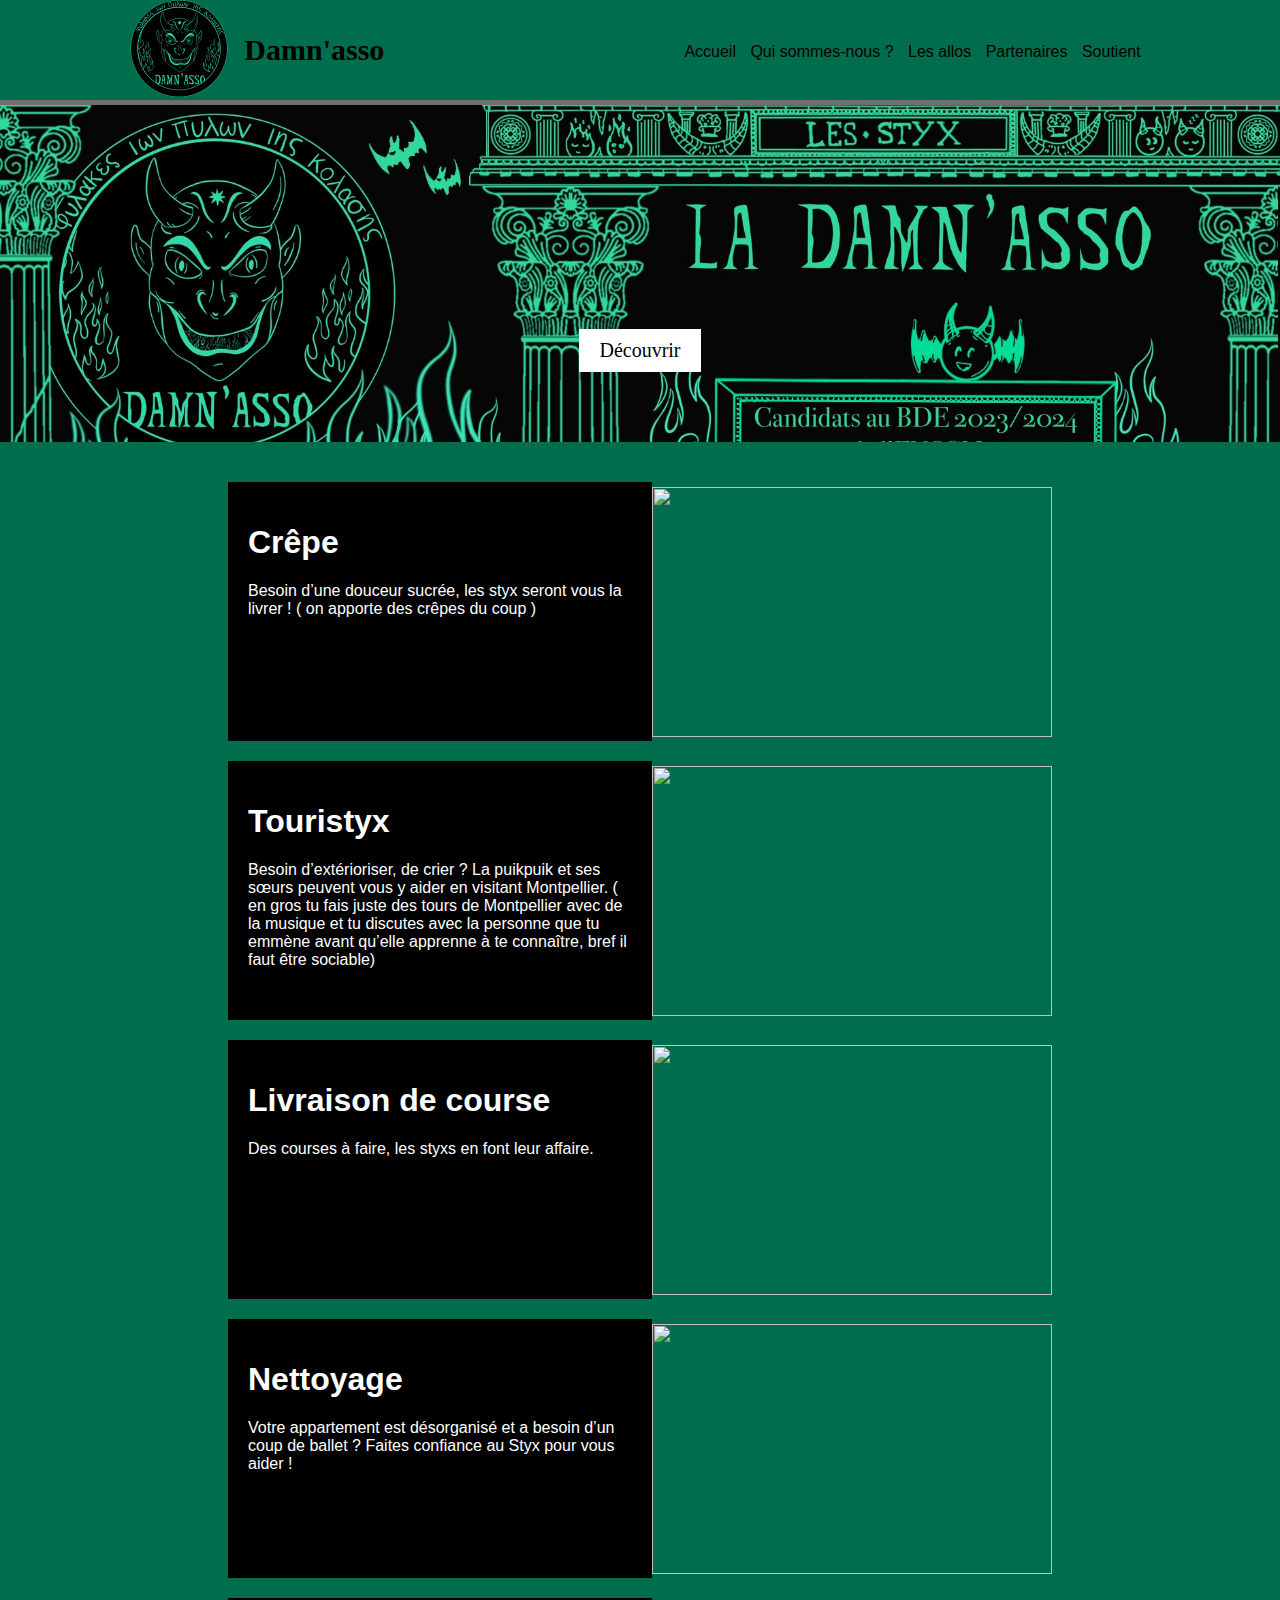
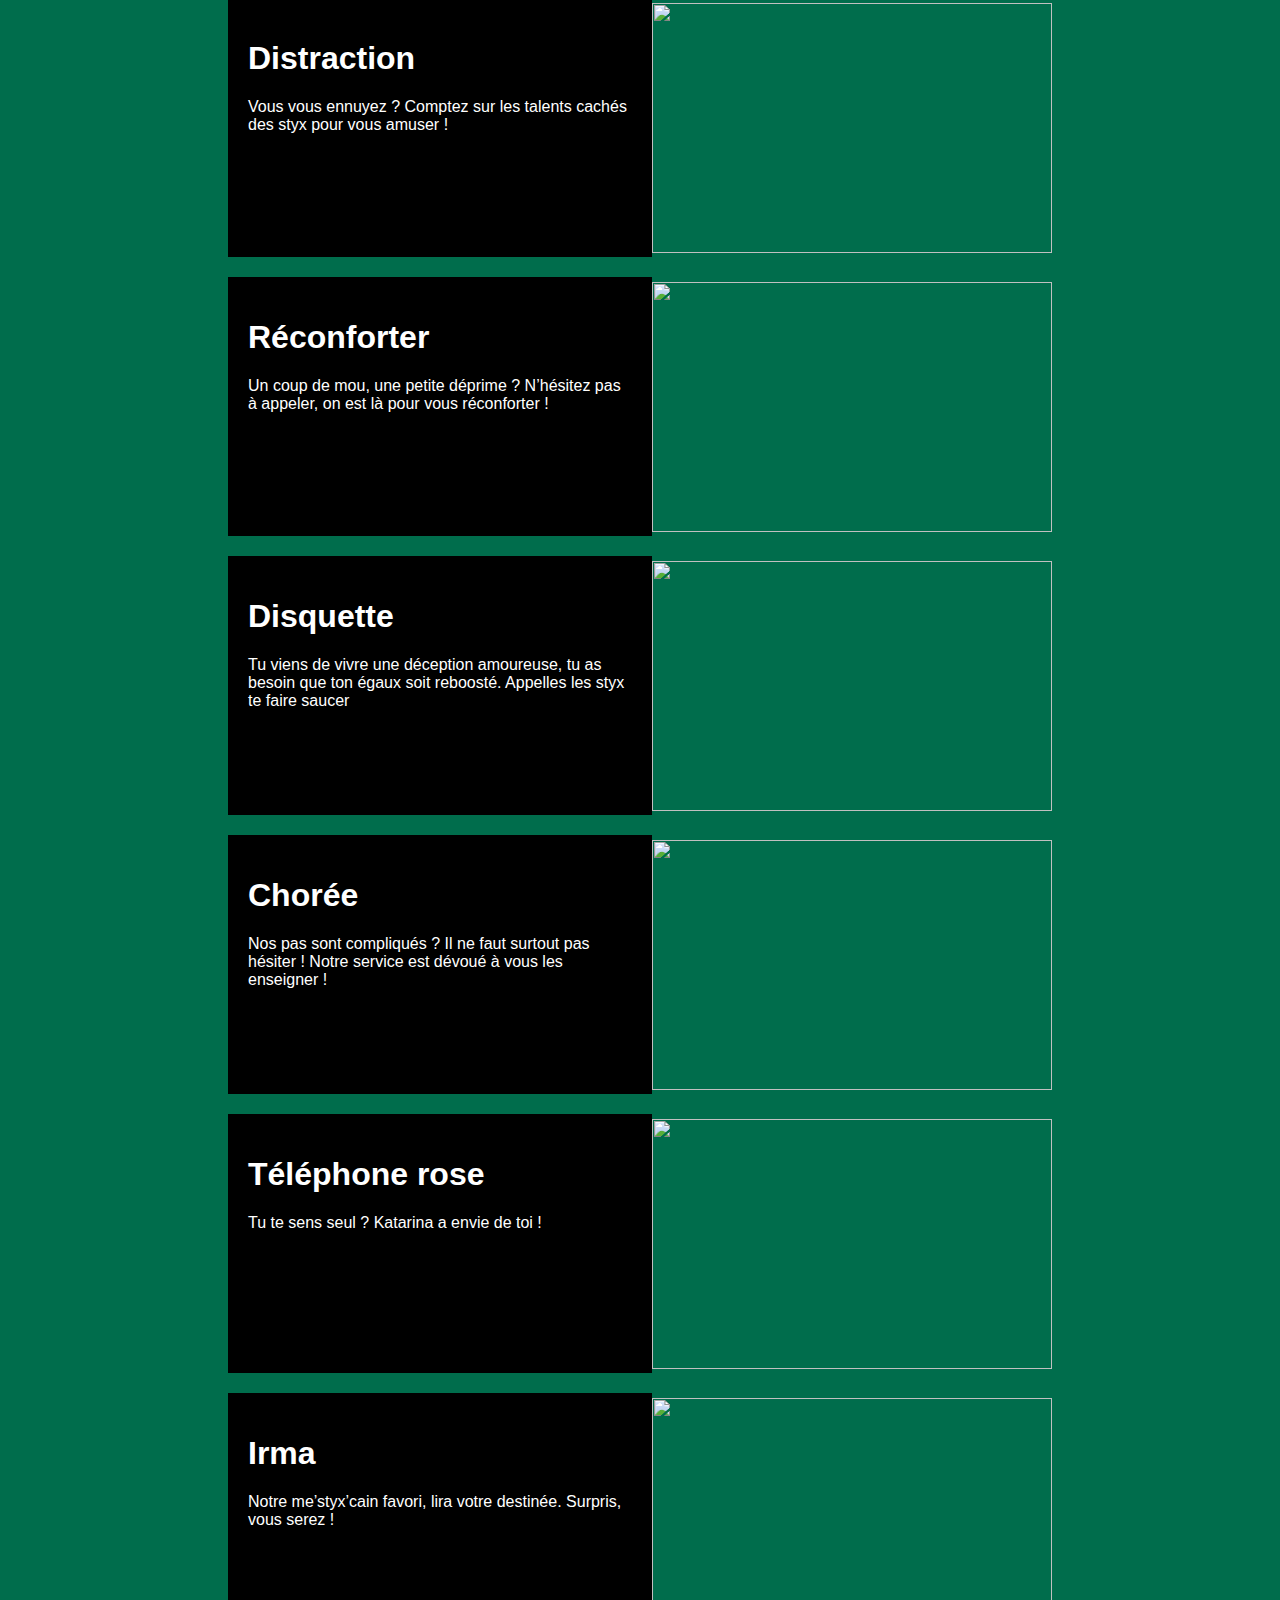
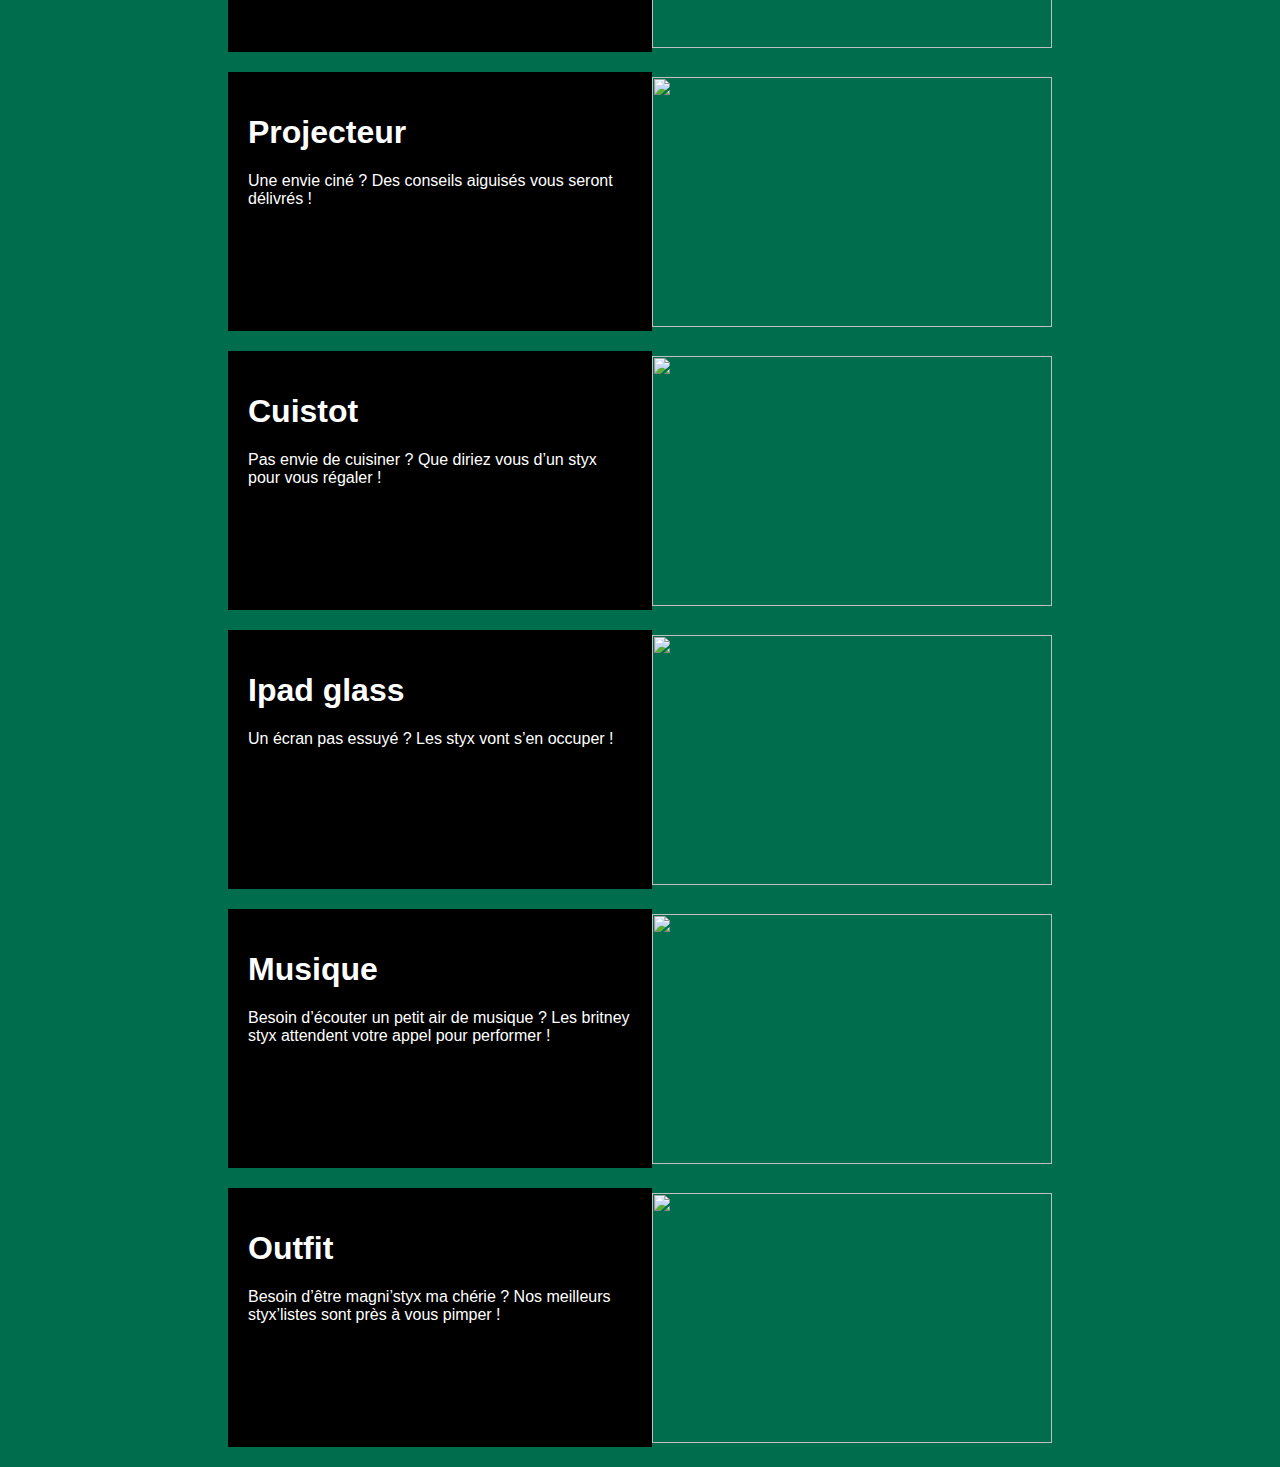
==== allos.html @ f622447a "82" ====
<!DOCTYPE html>
<html lang="en">
<head>
	<link rel="icon" href="https://img.icons8.com/color/344/periodic-table-of-elements.png">
	
	<meta charset =UTF-8>
	<meta name="viewport" content="width=device-width, initial-scale=1.0">
	<title> La Damn'asso </title>
	<link rel="stylesheet" href="style.css">
</head>
<body>
	<nav>
		<img src='images/image0.png'>
		<h1>&nbsp&nbspDamn'asso</h1>
		<div class="onglets">
			<a href="/damnasso-campagne-styx/index.html">Accueil</a>
			<a href="/damnasso-campagne-styx/quisommesnous.html">Qui sommes-nous ?</a>
			<a href="/damnasso-campagne-styx/allos.html">Les allos</a>
			<a href="/damnasso-campagne-styx/partenaires.html">Partenaires</a>
			<a href="/damnasso-campagne-styx/soutient.html">Soutient</a>
			
		</div>
	</nav>
	<header>
		<h1 >Voici les Allos que l'on propose !</h1>
		<h3>Tu as déjà choisi ?</h3>
		<button onclick="window.location.href='#p';">Découvrir</button>
	</header>
	<section>
	
		
		
	</section>
	
	<section class="main" id="products">
	
		<div class='content'>

			
				
			
			<div class='card'>
			

				<div class="left" id='p'>
					<h1>Crêpe</h1>
					<p> Besoin d’une douceur sucrée, les styx seront vous la livrer ! 
( on apporte des crêpes du coup )
</p>
				</div>
				
				<div class="right3">
					<img src='images/goolfy.jpg'>
				</div>
				
			</div>
			
			<div>
			
						<div class='card'>
			
				<div class="left" id='vp'>
					<h1>Touristyx</h1>
					<p>Besoin d’extérioriser, de crier ? La puikpuik et ses sœurs peuvent vous y aider en visitant Montpellier. ( en gros tu fais juste des tours de Montpellier avec de la musique et tu discutes avec la personne que tu emmène avant qu’elle apprenne à te connaître, bref il faut être sociable)<p/> 
				</div>
				
				<div class="right3">
					<img src='images/goolfy.jpg'>
				</div>
				
			</div>
			
			<div>
			
						<div class='card'>
			
				<div class="left" id='t'>
					<h1>Livraison de course </h1>
					<p>Des courses à faire, les styxs en font leur affaire.  
 
</p>
				</div>
				
				<div class="right3">
					<img src='images/goolfy.jpg'>
				</div>
				
			</div>
			
			<div>
			
						<div class='card'>
			
				<div class="left" id='s'>
					<h1>Nettoyage</h1>
					<p> Votre appartement est désorganisé et a besoin d’un coup de ballet ? Faites confiance au Styx pour vous aider ! 
</p>
				</div>
				
				<div class="right3">
					<img src='images/goolfy.jpg'>
				</div>
				
			</div>
			
			<div>
			
						<div class='card'>
			
				<div class="left" id='pk'>
					<h1>Distraction</h1>
					<p> Vous vous ennuyez ? Comptez sur les talents cachés des styx pour vous amuser ! 
</p>
				</div>
				
				<div class="right3">
					<img src='images/goolfy.jpg'>
				</div>
				
			</div>
			
			<div>
			
						<div class='card'>
			
				<div class="left"id='vpk'>
					<h1>Réconforter</h1>
					<p>Un coup de mou, une petite déprime ? N’hésitez pas à appeler, on est là pour vous réconforter !

</p>
				</div>
				
				<div class="right3">
					<img src='images/goolfy.jpg'>
				</div>
				
			</div>
			

			
						<div class='card'>
			
				<div class="left" id='tk2'>
					<h1>Disquette</h1>
					<p> Tu viens de vivre une déception amoureuse, tu as besoin que ton égaux soit reboosté. Appelles les styx te faire saucer
</p>
				</div>
				
				<div class="right3">
					<img src='images/goolfy.jpg'>
				</div>
				
			</div>
			
			<div>
			
						<div class='card'>
			
				<div class="left" id='kb'>
					<h1>Chorée </h1>
					<p>Nos pas sont compliqués ? Il ne faut surtout pas hésiter ! Notre service est dévoué à vous les enseigner ! 

 
</p>
				</div>
				
				<div class="right3">
					<img src='images/goolfy.jpg'>
				</div>
				
			</div>
			
									<div class='card'>
			
				<div class="left" id='kb'>
					<h1>Téléphone rose </h1>
					<p>Tu te sens seul ? Katarina a envie de toi !

 
</p>
				</div>
				
				<div class="right3">
					<img src='images/goolfy.jpg'>
				</div>
				
			</div>
			
									<div class='card'>
			
				<div class="left" id='kb'>
					<h1>Irma </h1>
					<p> Notre me’styx’cain favori, lira votre destinée. Surpris, vous serez ! 

 
</p>
				</div>
				
				<div class="right3">
					<img src='images/goolfy.jpg'>
				</div>
				
			</div>
			
												<div class='card'>
			
				<div class="left" id='kb'>
					<h1>Projecteur </h1>
					<p> Une envie ciné ? Des conseils aiguisés vous seront délivrés !  

 
</p>
				</div>
				
				<div class="right3">
					<img src='images/goolfy.jpg'>
				</div>
				
			</div>
			
															<div class='card'>
			
				<div class="left" id='kb'>
					<h1>Cuistot </h1>
					<p> Pas envie de cuisiner ? Que diriez vous d’un styx pour vous régaler !  

 
</p>
				</div>
				
				<div class="right3">
					<img src='images/goolfy.jpg'>
				</div>
				
			</div>
			
																		<div class='card'>
			
				<div class="left" id='kb'>
					<h1>Ipad glass </h1>
					<p>  Un écran pas essuyé ? Les styx vont s’en occuper !  

 
</p>
				</div>
				
				<div class="right3">
					<img src='images/goolfy.jpg'>
				</div>
				
			</div>
			
																					<div class='card'>
			
				<div class="left" id='kb'>
					<h1>Musique</h1>
					<p>  Besoin d’écouter un petit air de musique ? Les britney styx attendent votre appel pour performer !   

 
</p>
				</div>
				
				<div class="right3">
					<img src='images/goolfy.jpg'>
				</div>
				
			</div>
			
						<div class='card'>
			
				<div class="left" id='kb'>
					<h1>Outfit </h1>
					<p>   Besoin d’être magni’styx ma chérie ? Nos meilleurs styx’listes sont près à vous pimper ! 

 
</p>
				</div>
				
				<div class="right3">
					<img src='images/goolfy.jpg'>
				</div>
				
			</div>
			
					
			
			
		</div>
		</div>
	
	</section>
</body>
</html>
---- style.css ----
html{
    scroll-behavior: smooth;
}

<style>
@import url('https://fonts.googleapis.com/css2?family=Montserrat&display=swap');
@import url('https://fonts.googleapis.com/css2?family=Playfair+Display:wght@600&display=swap');
@import url('https://fonts.googleapis.com/css2?family=Nosifer&display=swap');
</style>

html{
    scroll-behavior: smooth;
}

body{
    margin: 0px;
    padding: 0px;
    font-family: 'Montserrat', sans-serif;
	background-color: #006d4c;
}
nav{
    display:flex;
    flex-wrap:wrap;
    justify-content: center;
    align-items: center;
    border-bottom: 5px solid #6f6f6f;
}
nav h1{
    color: #000000;
	font-family: 'Nosifer';
    font-size: 30px;
	
}
nav .onglets{
    margin-top: 3px;
    margin-left: 300px;
}
nav .onglets a{
    text-decoration: none;
    color: #000;
    margin-right: 10px;
    padding-bottom: 5px;
}

nav .onglets a:hover{
		background-color: #00dc95
}


header{
    display: flex;
    flex-direction: column;
    align-items: center;
    background: url('	https://anto666999.github.io/damnasso-campagne-styx/images/background1.JPG');
    background-size: cover;

    color: #000000;
    padding: 40px;
}
header h1{
	color: #FFF;
    font-family: 'Playfair Display', serif;
    font-size: 50px;
	font-family: 'Nosifer', cursive;
	visibility:hidden;
	
}

header h3{
	color: #bcbcbe;
	font-family: 'Nosifer', cursive;
	visibility:hidden;
}
header h4{
    margin-top: -20px;
    font-size: 20px;
    text-align: center;
    border-bottom: 1px solid #fff;
}
header button{
    padding: 10px 20px;
    background-color: #fff;
    color:#000;
    border:none;
    margin-bottom: 30px;
    outline:none;
    font-size: 20px;
    font-family: 'Playfair Display', serif;
    cursor: pointer;
	
}

header button:hover{
	background-color: #bcbcbe;
	transform :scale(1.05);
}

 .menu{
    justify-content: left;
	color: white;
	width: 200px;
	list-style-type: none;
	
 }
.menu a{
	text-decoration: none;
    color: #000;
	margin-top:20px;
	padding:1px;

}
.menu a:hover{
		background-color: #01974f
}
.main{
    margin-top: 40px;
    display: flex;
    flex-direction: column;
    align-items: center;

}
.main .content .card{
    display: flex;
    flex-wrap: wrap;
    justify-content: center;
    margin-bottom:20px;

}

.main .content .card .left{
   flex: 0 0 30%;
   padding: 20px;
   background-color:black;
   color:#fff;
}

.main .content .card .left2{
   flex: 0 0 30%;
   padding: 50px;
   font-size:20px;
   background-color:black;
   color:#fff;
}


.main .content .card .right img{
    height:300px;
    width: 300px;
    margin-top: 5px;
	display: flex;
	flex-wrap: wrap;
}

.main .content .card .right2 img{
    height:627px;
    width: 1041px;
    margin-top: 5px;
	flex-direction: column;
	flex-wrap: wrap;
	
}


.main .content .card .right3 img{
    height:250px;
    width: 400px;
    margin-top: 5px;
	flex-direction: column;
	flex-wrap: wrap;
	
}

footer{
    margin-top: 40px;
    border-top: 5px solid #000000;
    background-color: rgb(0, 0, 0);
    color: #fff;
    padding: 30px 100px;;
}
footer h1{
    font-family: 'Playfair Display', serif;
    border-bottom: 1px solid white;
    width: 20%;
    padding-bottom: 5px;
}
footer .services{
    margin-top: -10px;
    display:flex;
    flex-wrap:wrap;
}
footer .services .service{
    margin-right: 30px;
}
footer .services .service p{
    max-width: 300px;
}
footer #contact{
    color: rgb(181, 181, 181);
}

@media screen and (max-width:680px){
    nav .onglets {
        margin-left: 0px;
        margin-bottom: 20px;
    }
    .main .card {
        margin: 10px;
    }
    .main .content .card .right img{
        height:225px;
        width: 225px;
        margin-top: -0px;
		justify-content: center;
		align-items: center;
    }
	    .main .content .card .right2 img{
        height:209px;
        width: 349px;
        margin-top: -0px;
		justify-content: center;
		align-items: center;
    }
    .main .content .card{
        display: block;
    }
    footer{
        padding: 30px;
    }
}

#button {
/* Box in the button */
display: block;
width: 250px;
    border:none;
    margin-bottom: 30px;
    outline:none;
    font-size: 20px;

align-items : right;
}


#button a {
text-decoration: none;
/* Remove the underline from the links. */
}

#button ul {
list-style-type: none;
	display:inline;
 /*bullets from the list */
}

#button li .top{
list-style-type: none;
	display:inline;
 /*bullets from the list */
}

#button .top {
background-color: #000000;
text-align:center;
size: 30px;
height : 20px;
align-items : right;
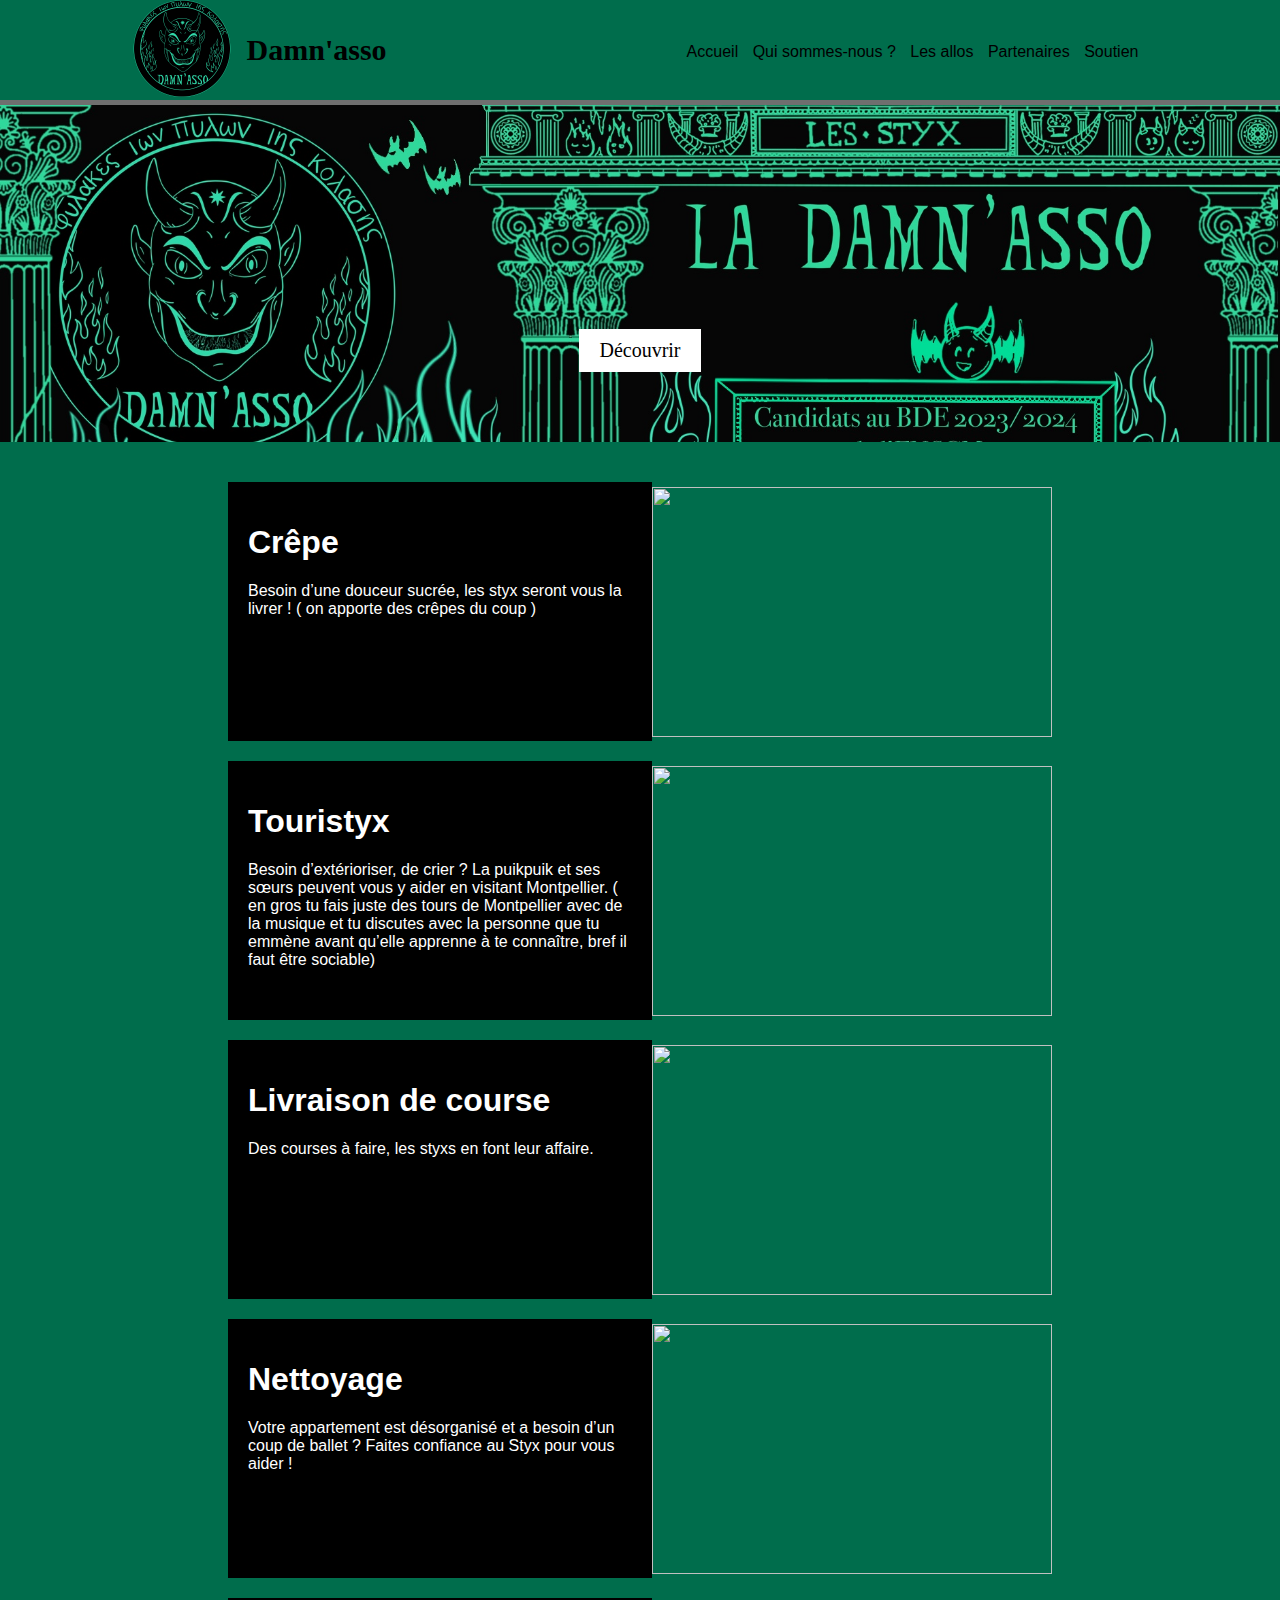
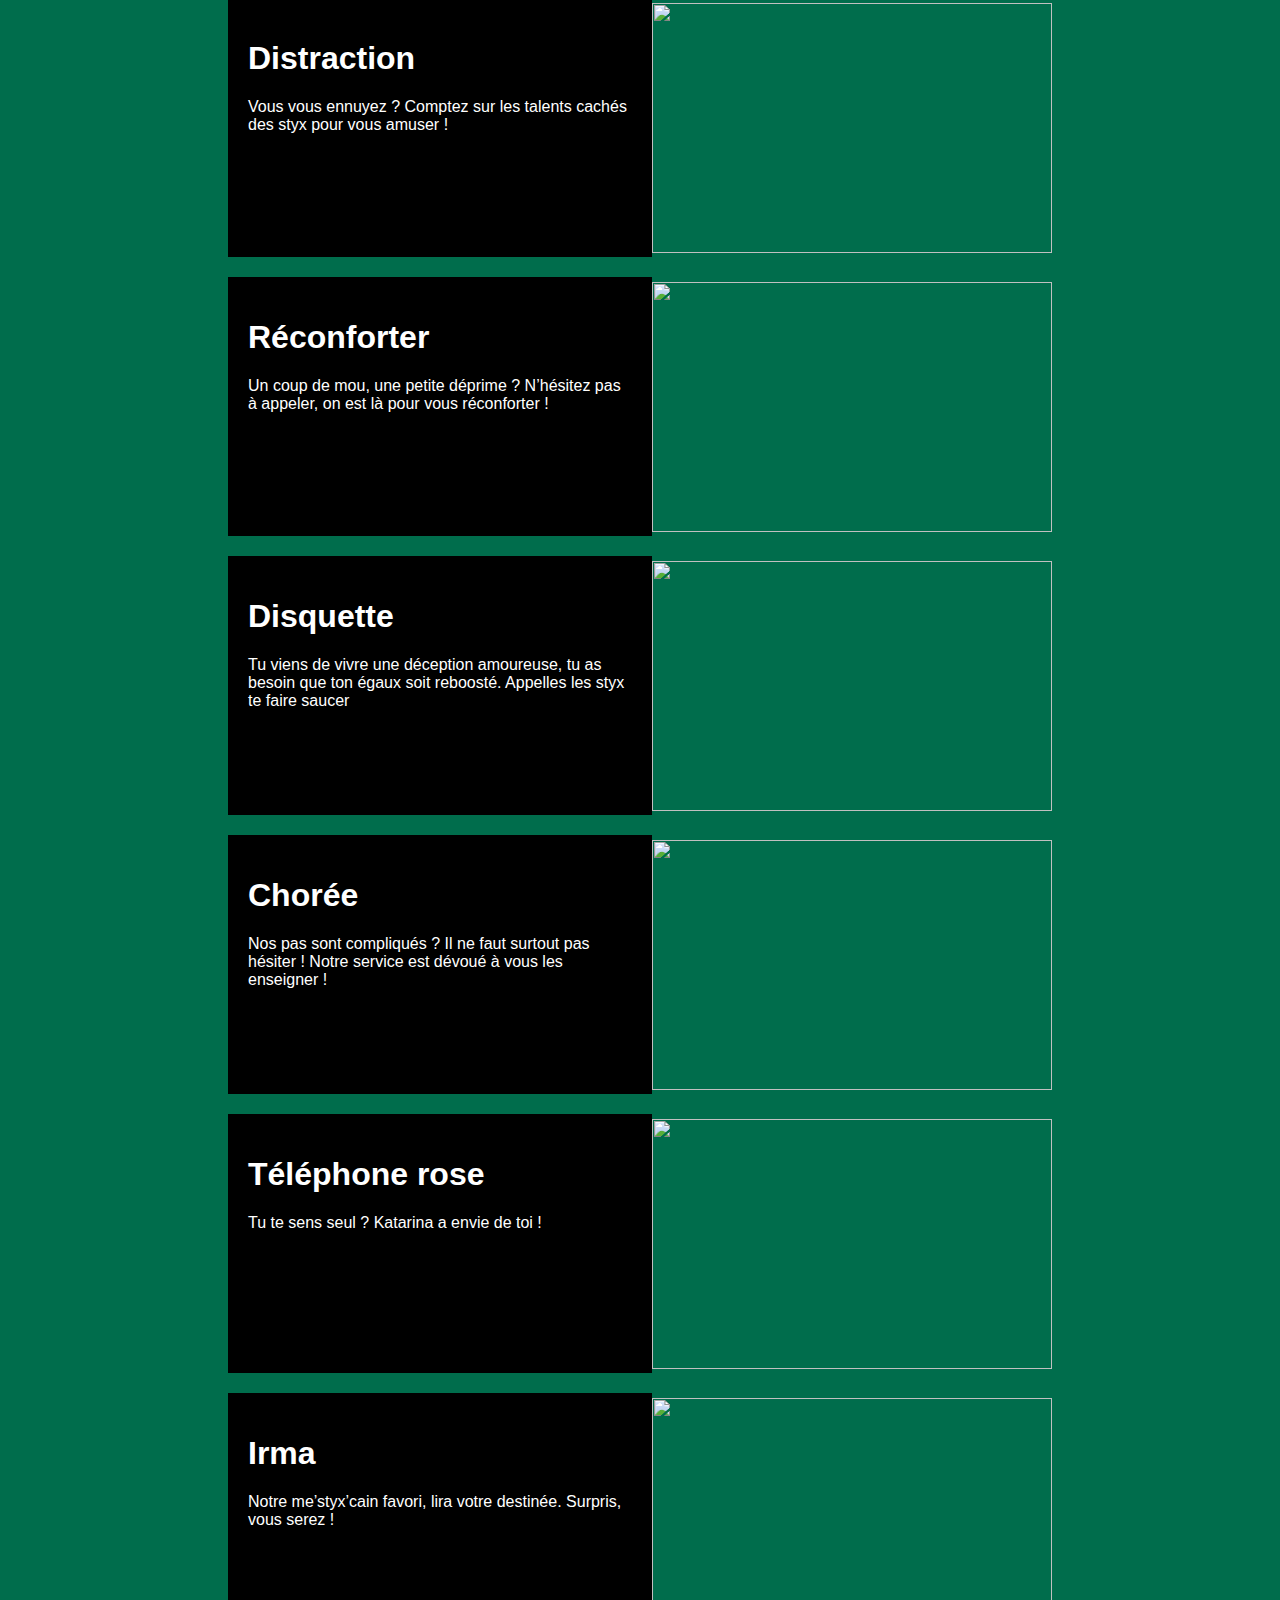
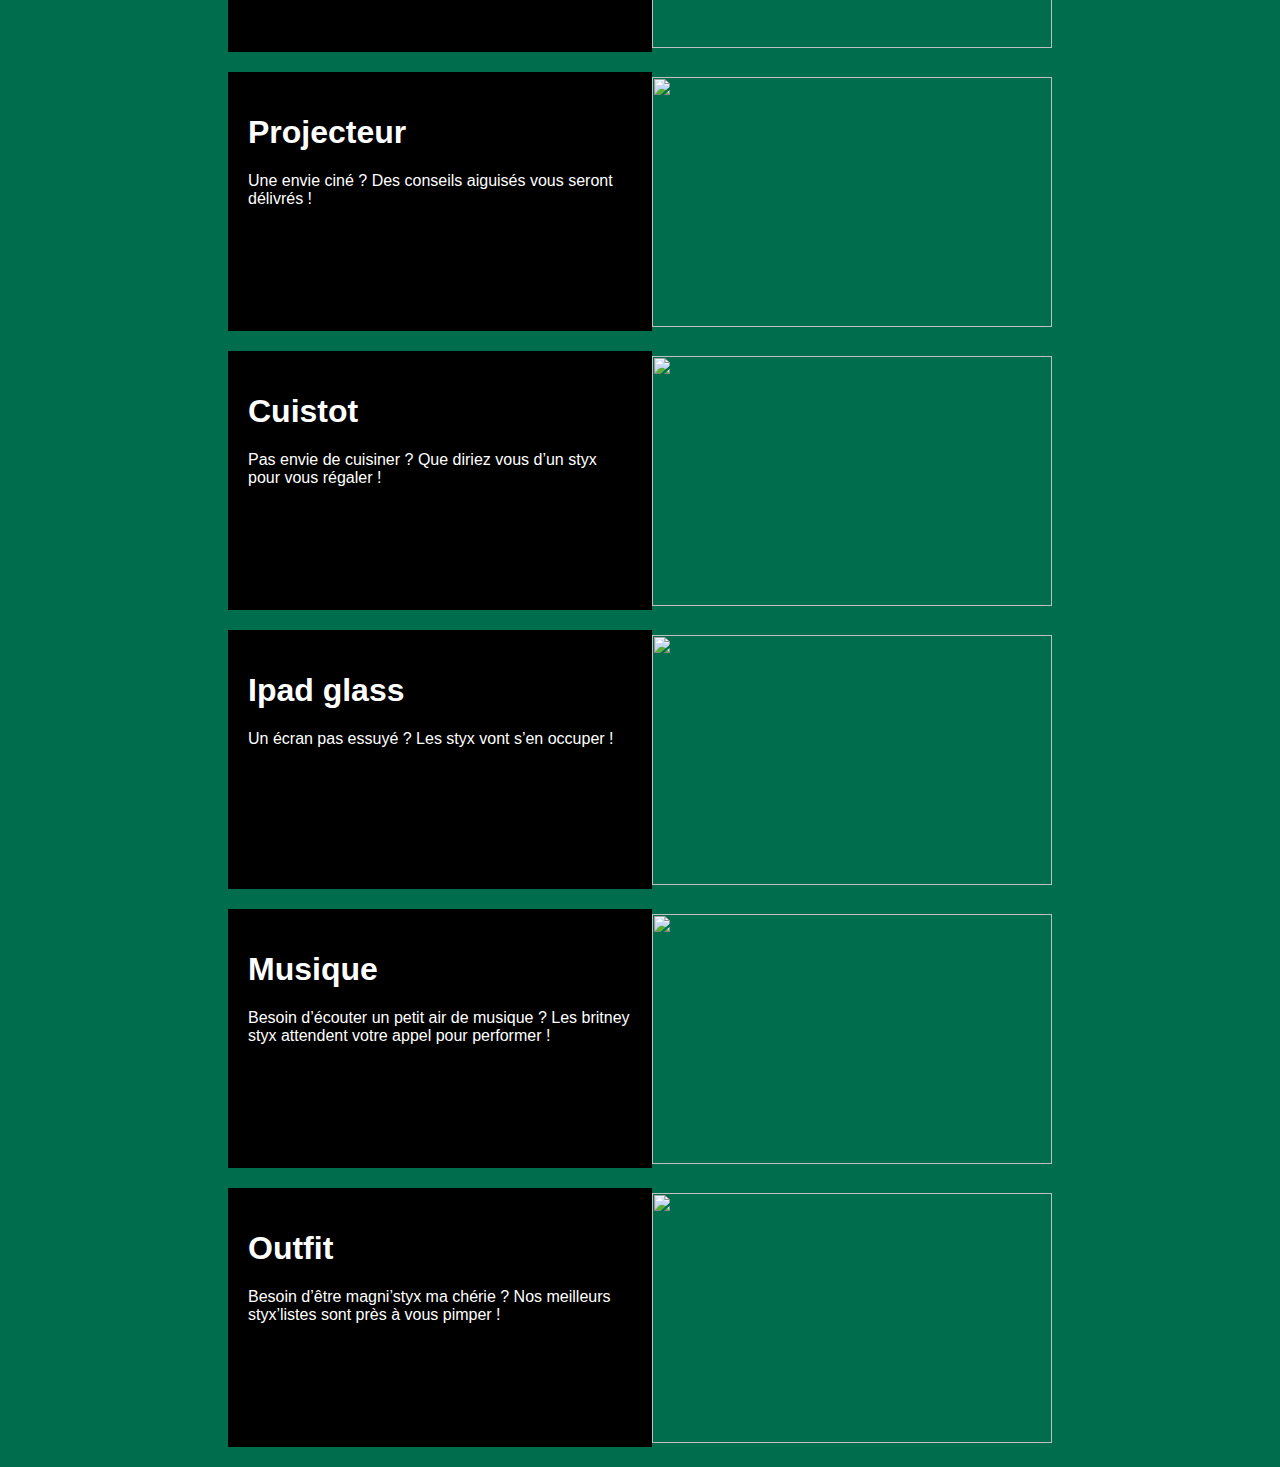
==== commit cbdf45c6: "102" ====
--- a/allos.html
+++ b/allos.html
@@ -17,7 +17,7 @@
 			<a href="/damnasso-campagne-styx/quisommesnous.html">Qui sommes-nous ?</a>
 			<a href="/damnasso-campagne-styx/allos.html">Les allos</a>
 			<a href="/damnasso-campagne-styx/partenaires.html">Partenaires</a>
-			<a href="/damnasso-campagne-styx/soutient.html">Soutient</a>
+			<a href="/damnasso-campagne-styx/soutient.html">Soutien</a>
 			
 		</div>
 	</nav>
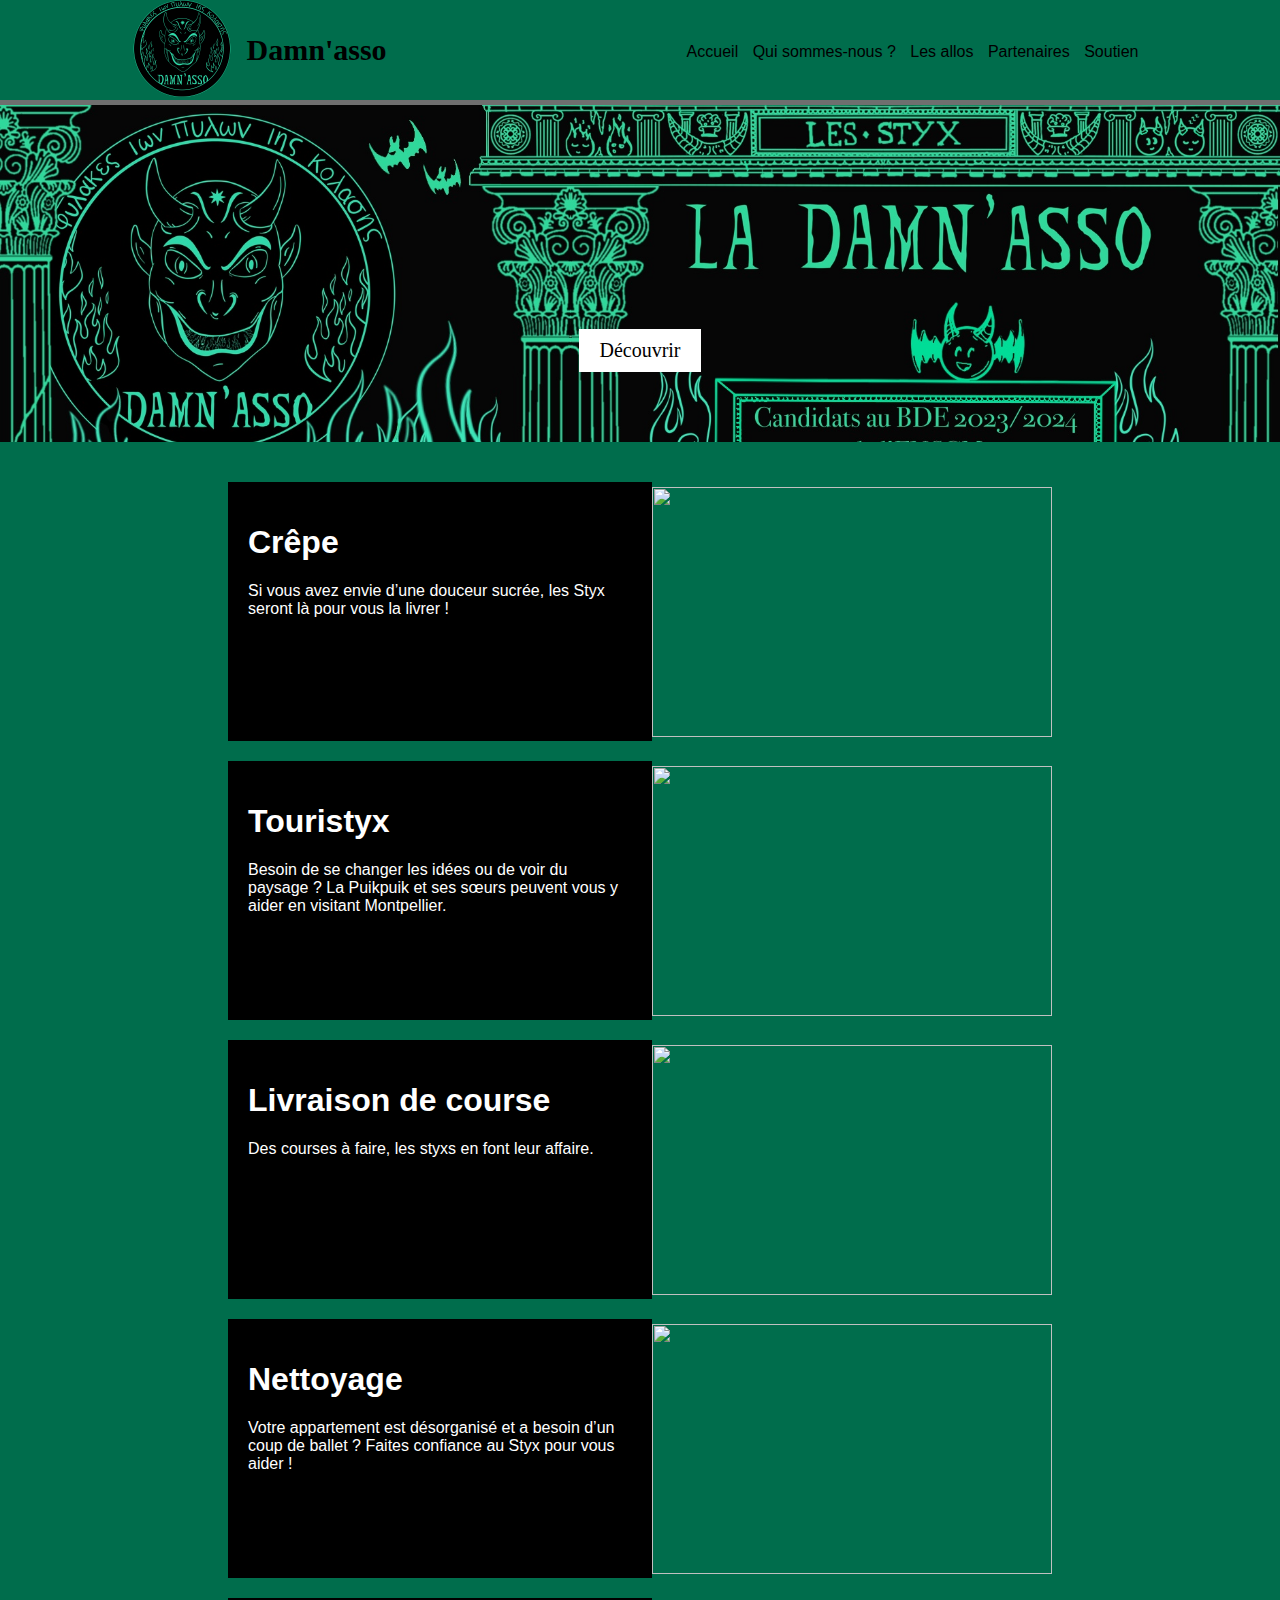
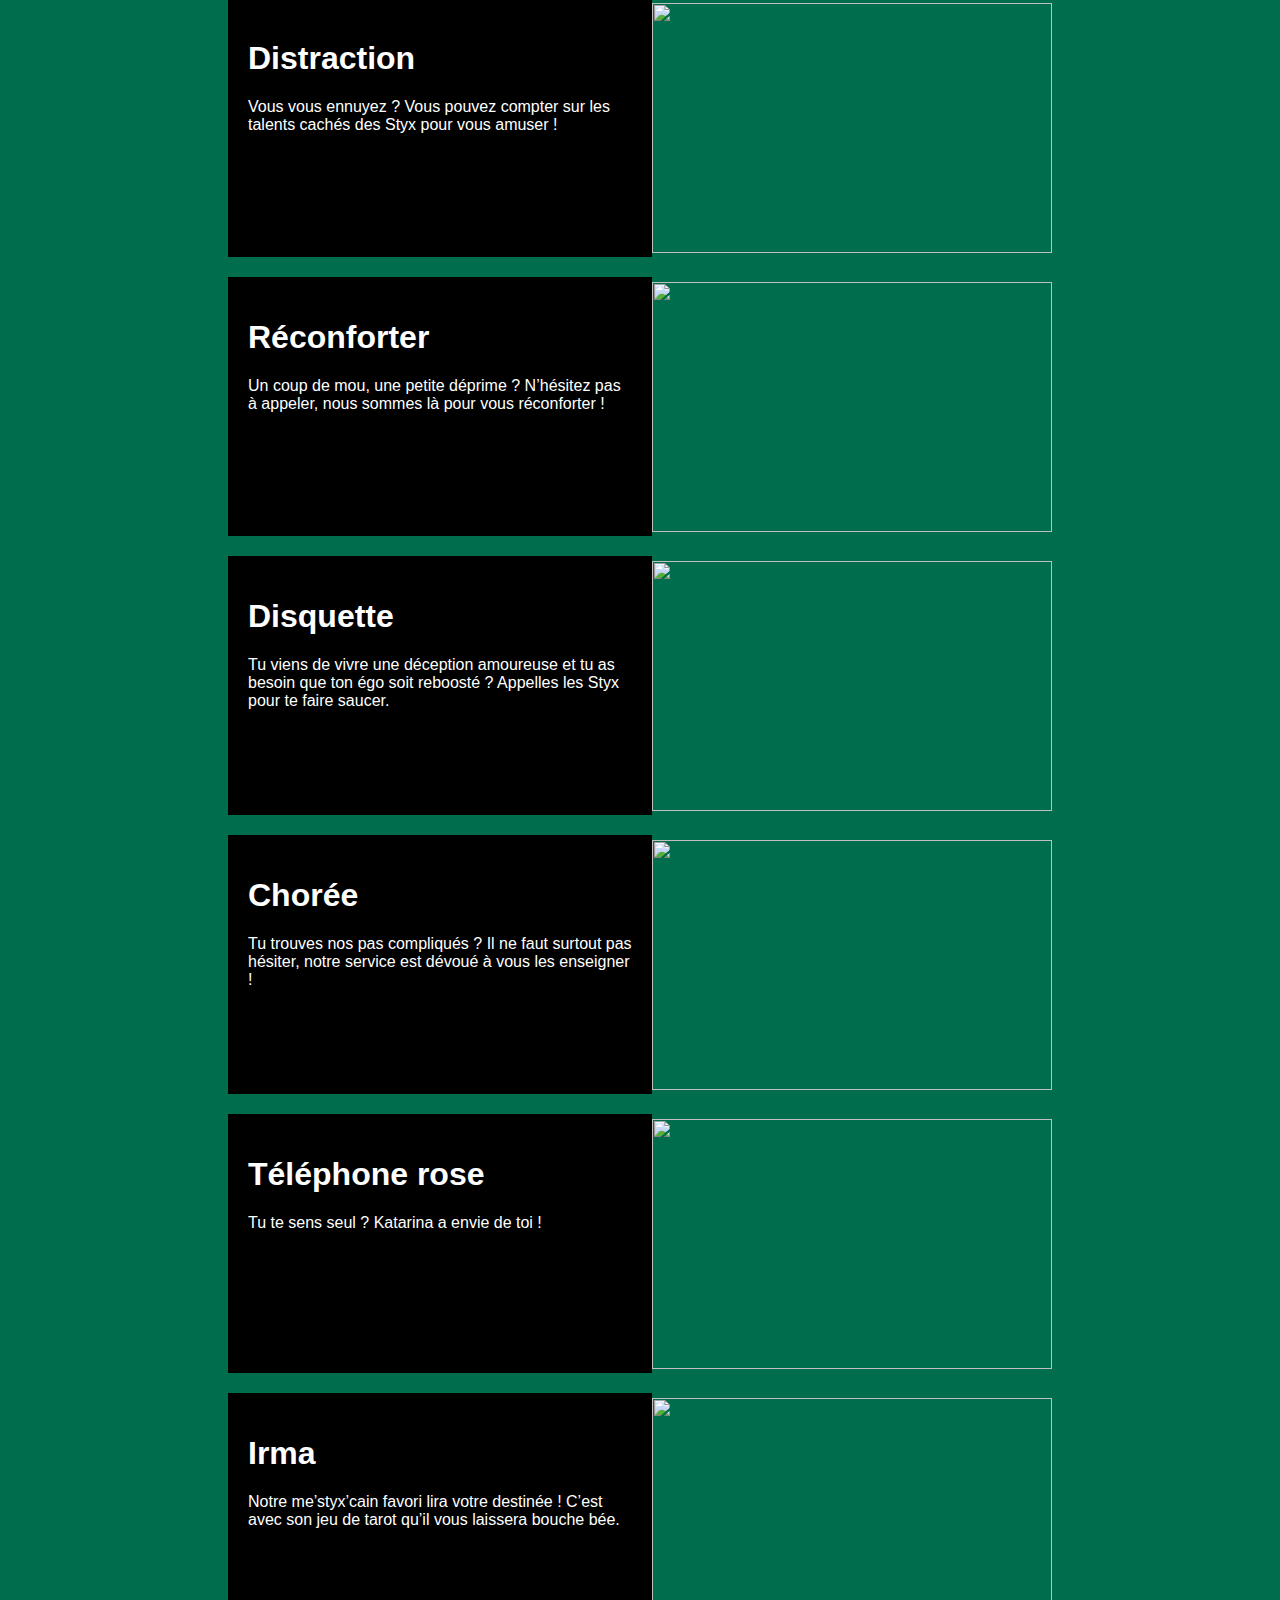
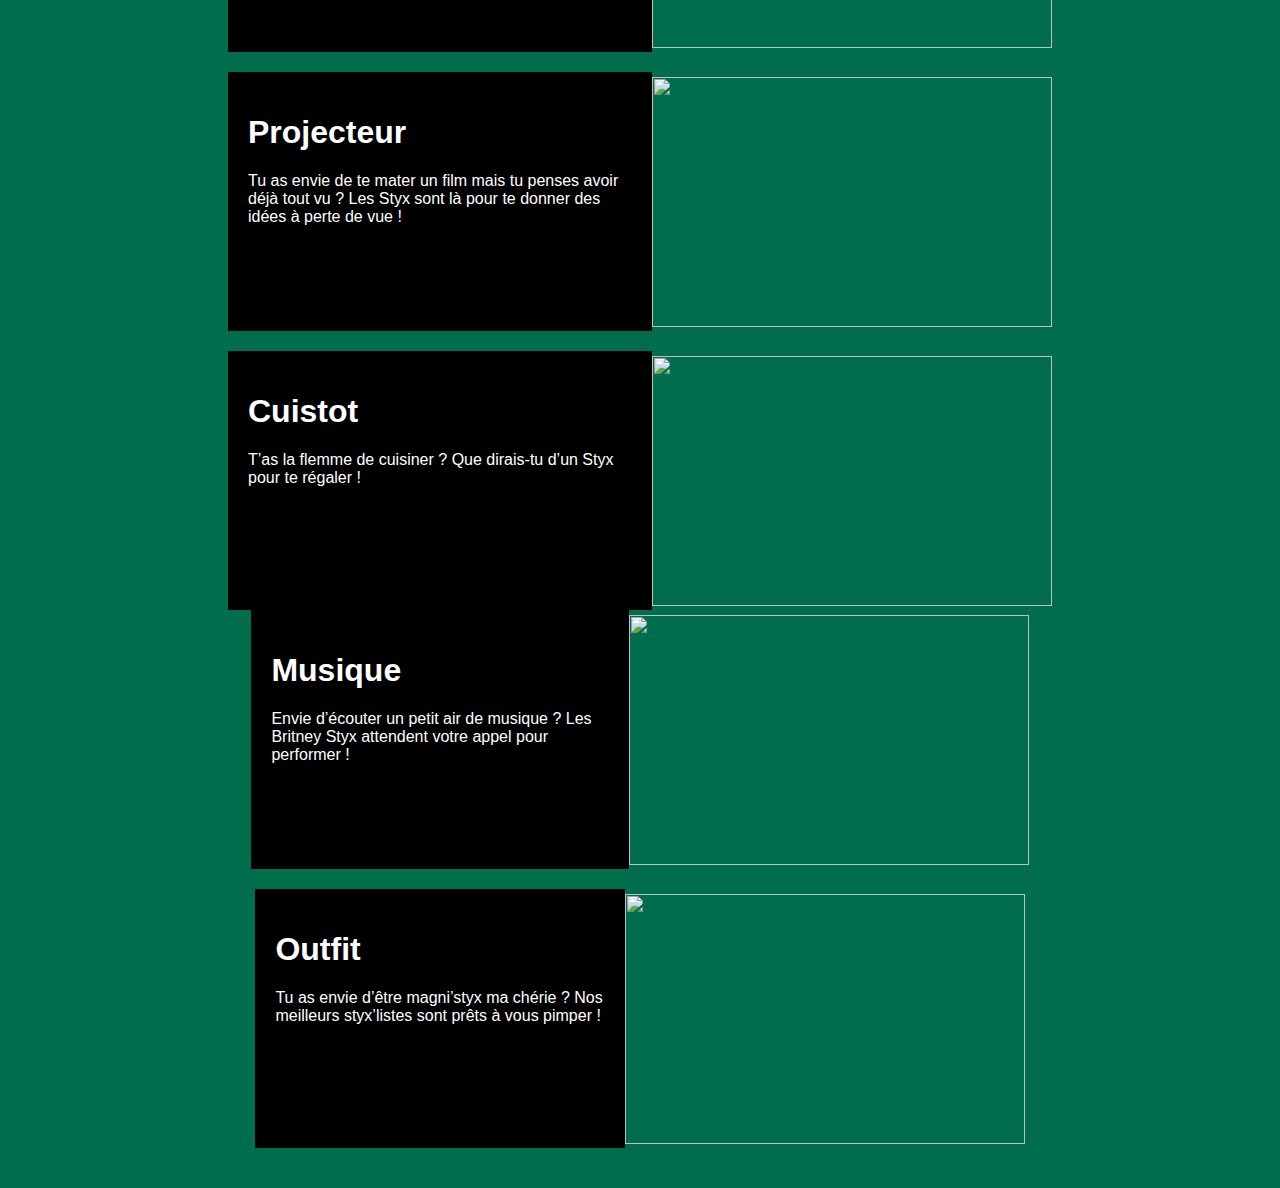
==== commit ad71e009: "103" ====
--- a/allos.html
+++ b/allos.html
@@ -44,8 +44,7 @@
 
 				<div class="left" id='p'>
 					<h1>Crêpe</h1>
-					<p> Besoin d’une douceur sucrée, les styx seront vous la livrer ! 
-( on apporte des crêpes du coup )
+					<p> Si vous avez envie d’une douceur sucrée, les Styx seront là pour vous la livrer ! 
 </p>
 				</div>
 				
@@ -61,7 +60,7 @@
 			
 				<div class="left" id='vp'>
 					<h1>Touristyx</h1>
-					<p>Besoin d’extérioriser, de crier ? La puikpuik et ses sœurs peuvent vous y aider en visitant Montpellier. ( en gros tu fais juste des tours de Montpellier avec de la musique et tu discutes avec la personne que tu emmène avant qu’elle apprenne à te connaître, bref il faut être sociable)<p/> 
+					<p> Besoin de se changer les idées ou de voir du paysage ? La Puikpuik et ses sœurs peuvent vous y aider en visitant Montpellier. <p/> 
 				</div>
 				
 				<div class="right3">
@@ -109,7 +108,7 @@
 			
 				<div class="left" id='pk'>
 					<h1>Distraction</h1>
-					<p> Vous vous ennuyez ? Comptez sur les talents cachés des styx pour vous amuser ! 
+					<p> Vous vous ennuyez ? Vous pouvez compter sur les talents cachés des Styx pour vous amuser ! 
 </p>
 				</div>
 				
@@ -125,7 +124,8 @@
 			
 				<div class="left"id='vpk'>
 					<h1>Réconforter</h1>
-					<p>Un coup de mou, une petite déprime ? N’hésitez pas à appeler, on est là pour vous réconforter !
+					<p> Un coup de mou, une petite déprime ? N’hésitez pas à appeler, nous sommes là pour vous réconforter !
+
 
 </p>
 				</div>
@@ -142,7 +142,7 @@
 			
 				<div class="left" id='tk2'>
 					<h1>Disquette</h1>
-					<p> Tu viens de vivre une déception amoureuse, tu as besoin que ton égaux soit reboosté. Appelles les styx te faire saucer
+					<p>Tu viens de vivre une déception amoureuse et tu as besoin que ton égo soit reboosté ? Appelles les Styx pour te faire saucer.
 </p>
 				</div>
 				
@@ -158,7 +158,8 @@
 			
 				<div class="left" id='kb'>
 					<h1>Chorée </h1>
-					<p>Nos pas sont compliqués ? Il ne faut surtout pas hésiter ! Notre service est dévoué à vous les enseigner ! 
+					<p>Tu trouves nos pas compliqués ? Il ne faut surtout pas hésiter, notre service est dévoué à vous les enseigner ! 
+
 
  
 </p>
@@ -190,7 +191,8 @@
 			
 				<div class="left" id='kb'>
 					<h1>Irma </h1>
-					<p> Notre me’styx’cain favori, lira votre destinée. Surpris, vous serez ! 
+					<p> Notre me’styx’cain favori lira votre destinée ! C’est avec son jeu de tarot qu’il vous laissera bouche bée.
+
 
  
 </p>
@@ -206,7 +208,8 @@
 			
 				<div class="left" id='kb'>
 					<h1>Projecteur </h1>
-					<p> Une envie ciné ? Des conseils aiguisés vous seront délivrés !  
+					<p>Tu as envie de te mater un film mais tu penses avoir déjà tout vu ? Les Styx sont là pour te donner des idées à perte de vue ! 
+
 
  
 </p>
@@ -222,39 +225,23 @@
 			
 				<div class="left" id='kb'>
 					<h1>Cuistot </h1>
-					<p> Pas envie de cuisiner ? Que diriez vous d’un styx pour vous régaler !  
-
- 
-</p>
-				</div>
-				
-				<div class="right3">
-					<img src='images/goolfy.jpg'>
-				</div>
-				
-			</div>
-			
-																		<div class='card'>
-			
-				<div class="left" id='kb'>
-					<h1>Ipad glass </h1>
-					<p>  Un écran pas essuyé ? Les styx vont s’en occuper !  
-
- 
-</p>
-				</div>
-				
-				<div class="right3">
-					<img src='images/goolfy.jpg'>
-				</div>
-				
-			</div>
+					<p> T’as la flemme de cuisiner ? Que dirais-tu d’un Styx pour te régaler !
+
+ 
+</p>
+				</div>
+				
+				<div class="right3">
+					<img src='images/goolfy.jpg'>
+				</div>
+				
 			
 																					<div class='card'>
 			
 				<div class="left" id='kb'>
 					<h1>Musique</h1>
-					<p>  Besoin d’écouter un petit air de musique ? Les britney styx attendent votre appel pour performer !   
+					<p>  Envie d’écouter un petit air de musique ? Les Britney Styx attendent votre appel pour performer ! 
+  
 
  
 </p>
@@ -270,7 +257,7 @@
 			
 				<div class="left" id='kb'>
 					<h1>Outfit </h1>
-					<p>   Besoin d’être magni’styx ma chérie ? Nos meilleurs styx’listes sont près à vous pimper ! 
+					<p>  Tu as envie d’être magni’styx ma chérie ? Nos meilleurs styx’listes sont prêts à vous pimper !
 
  
 </p>
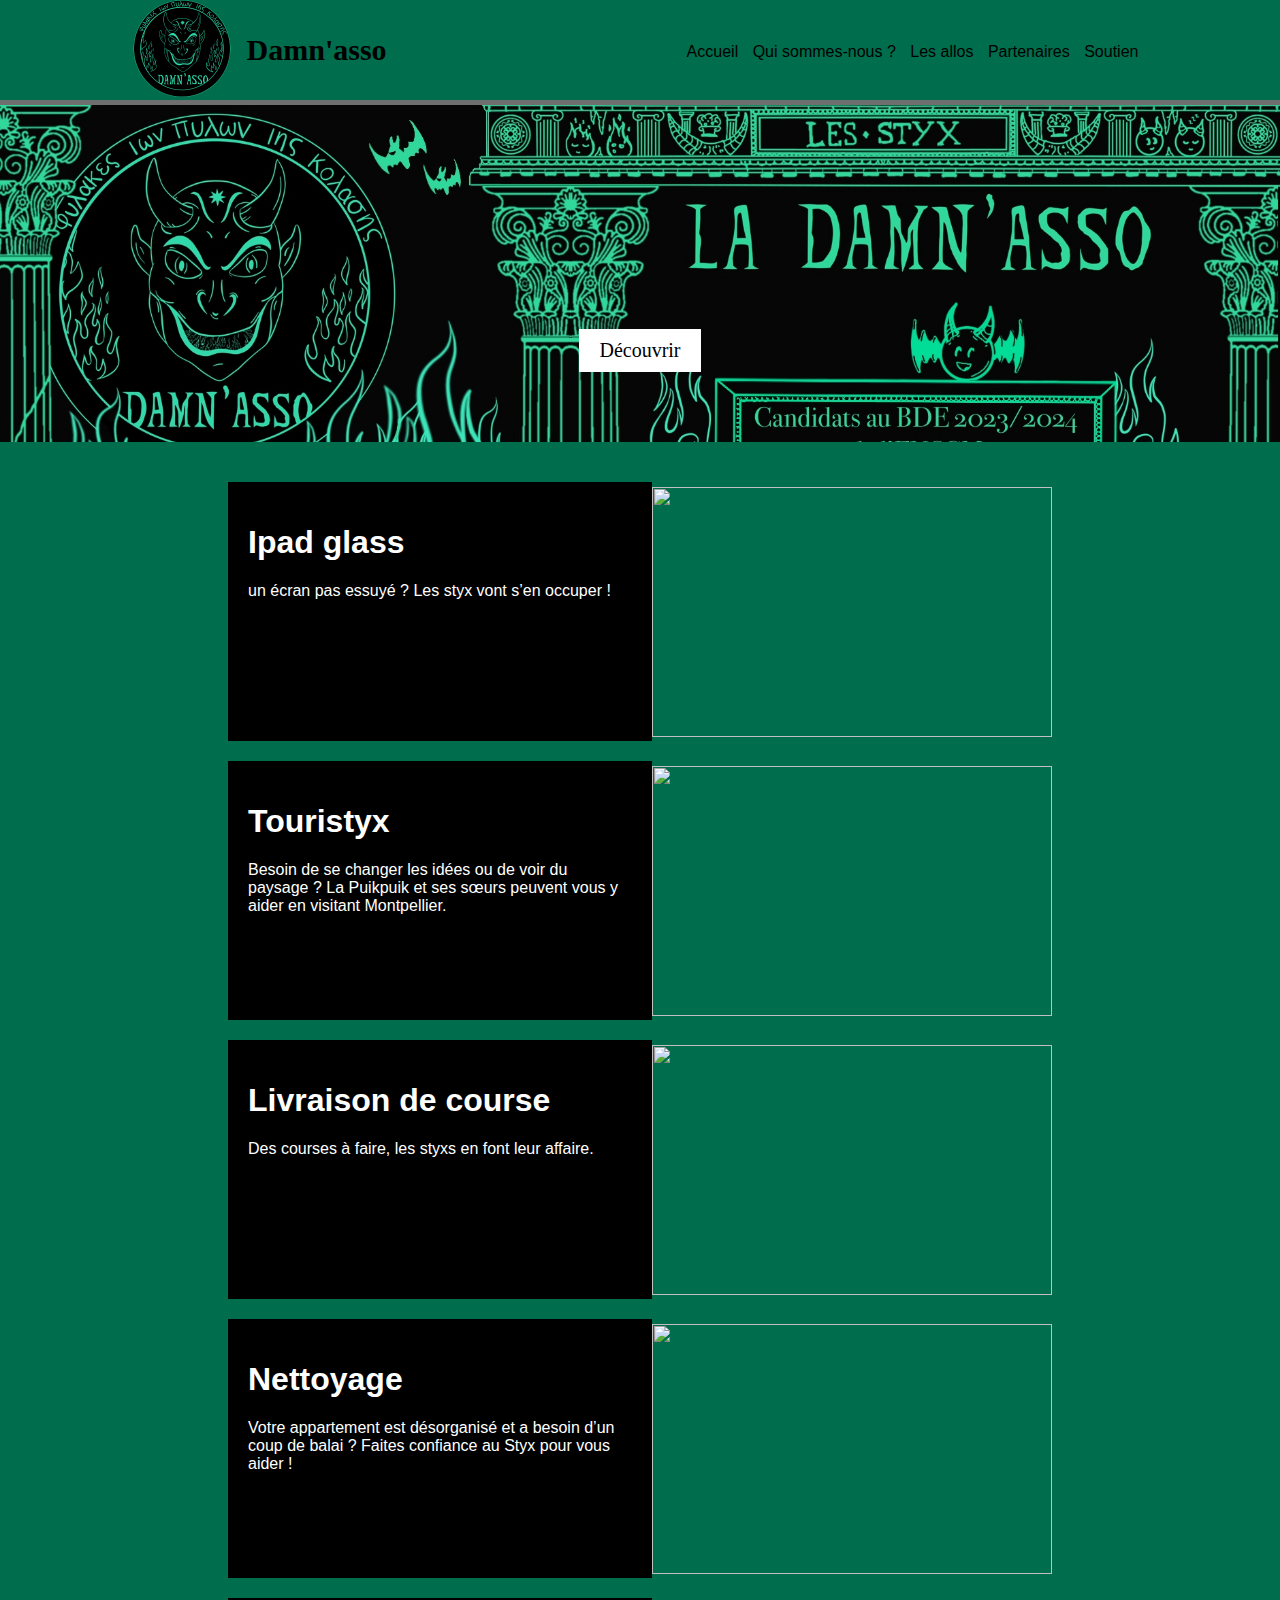
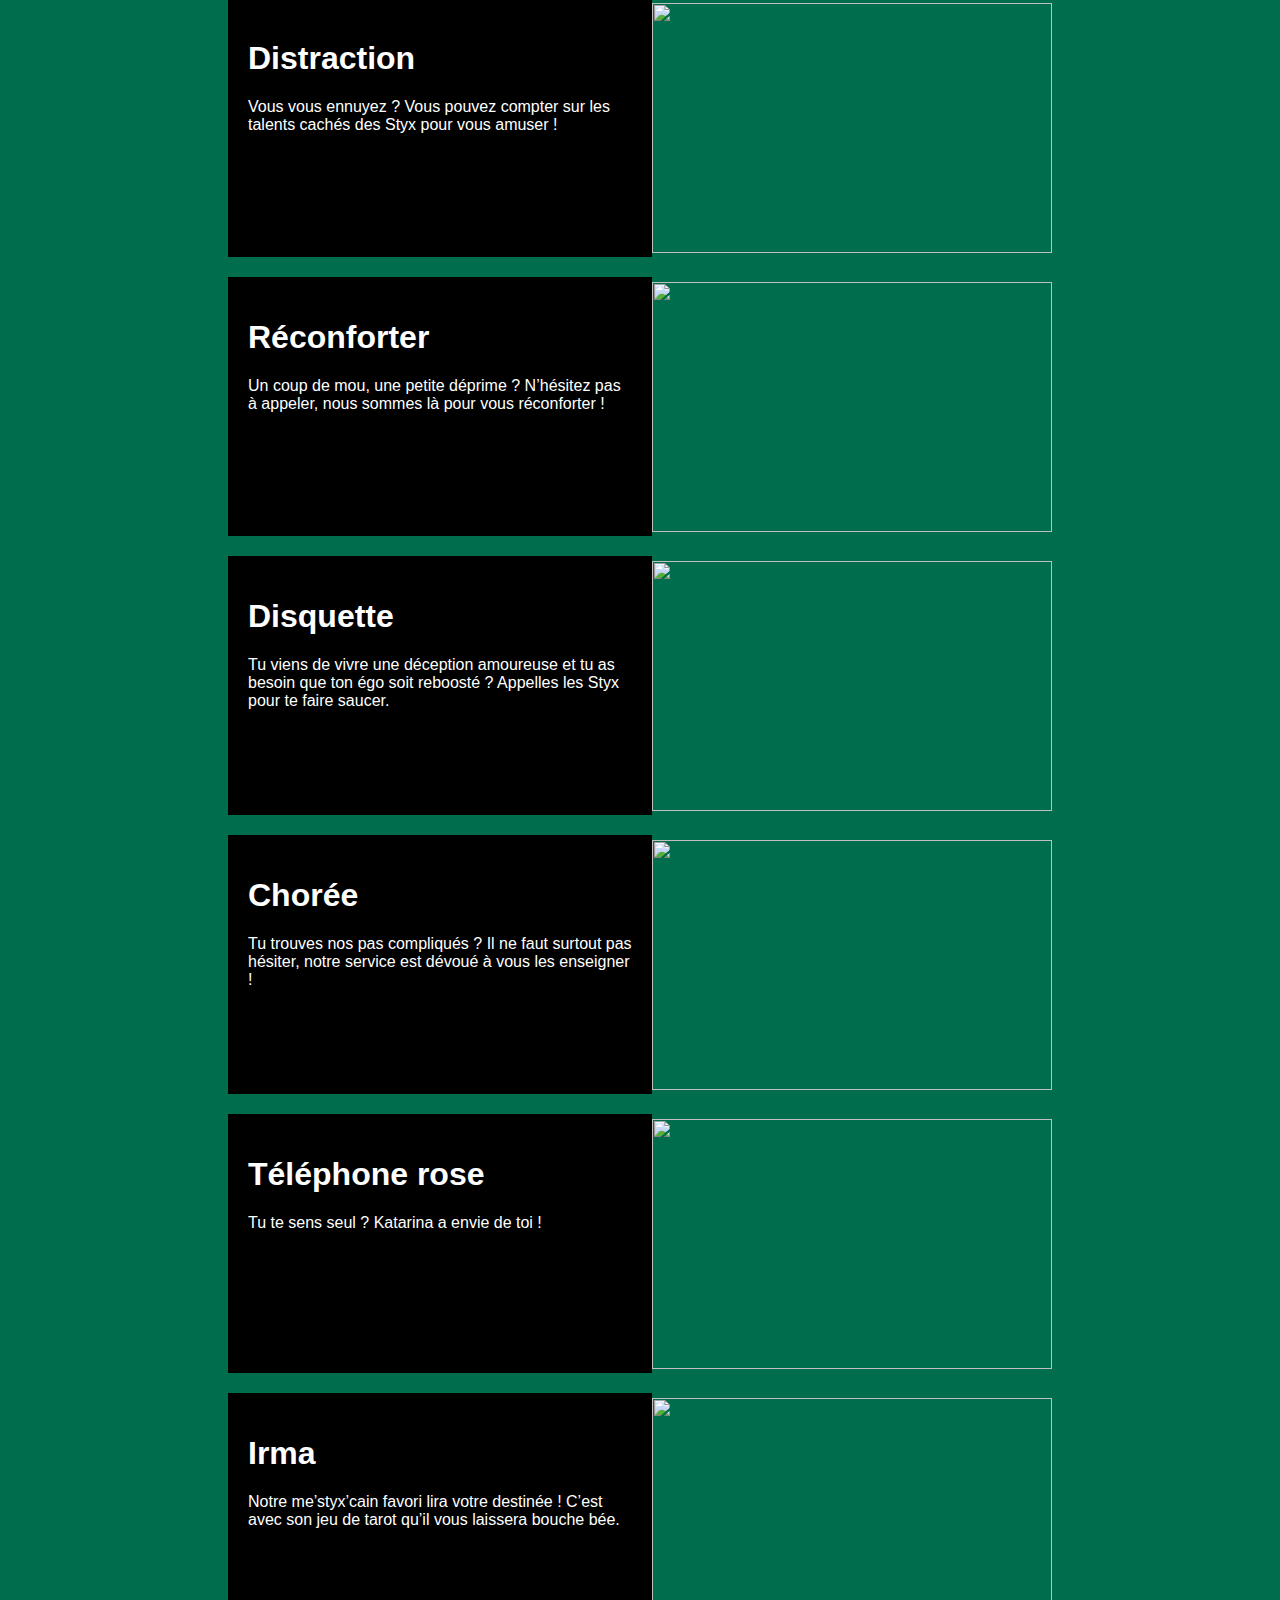
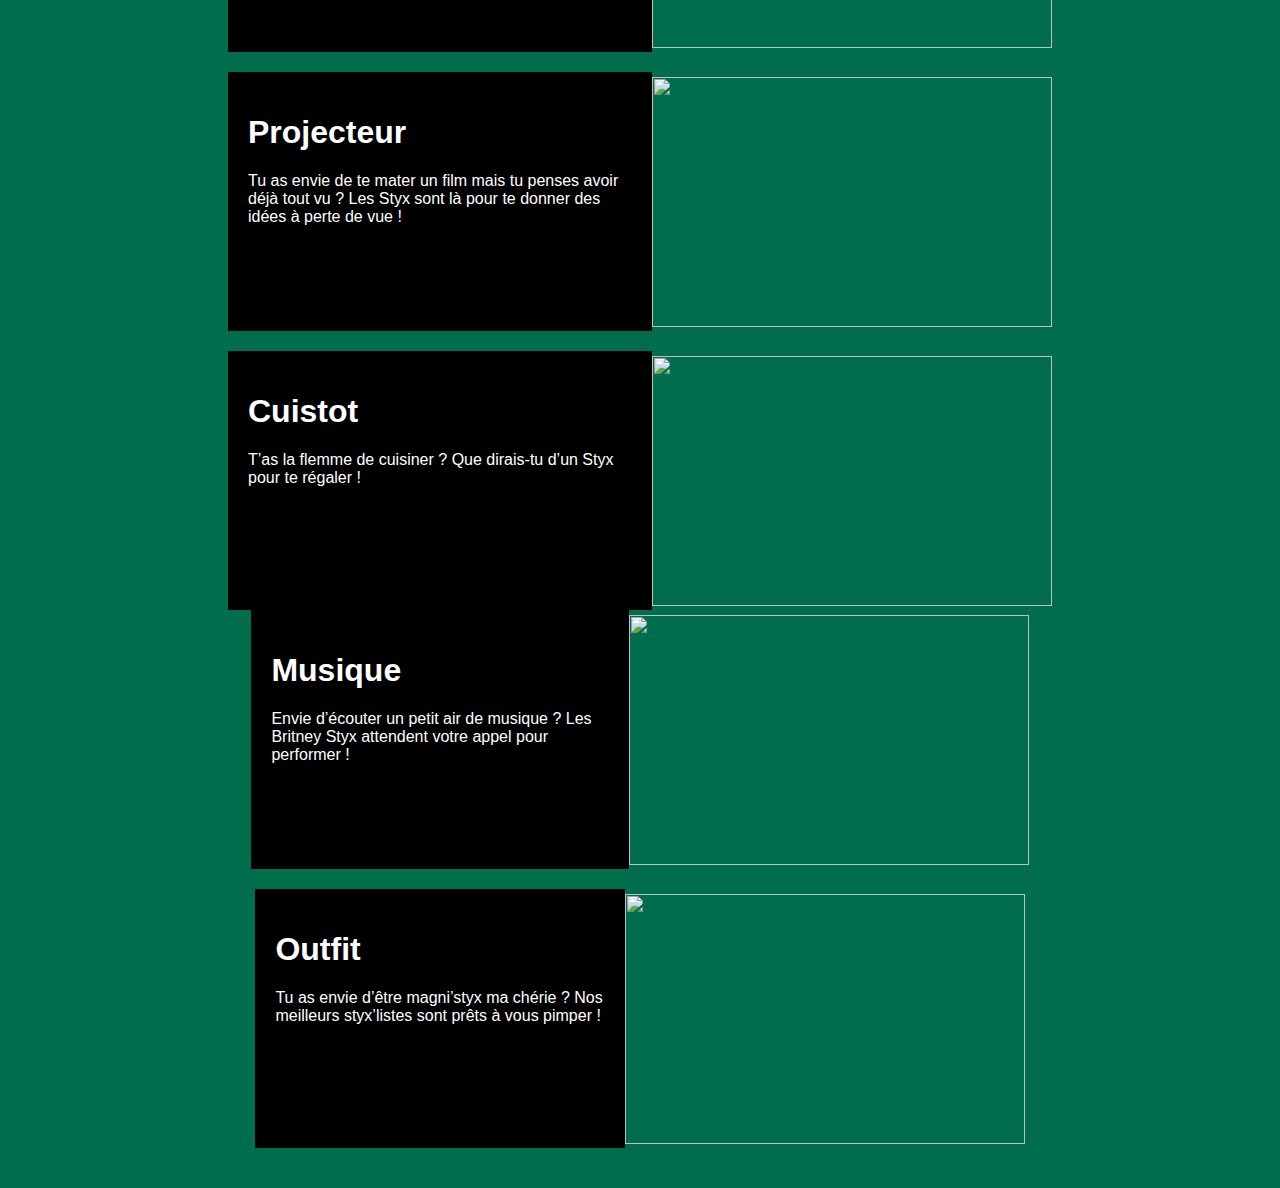
==== commit 833c97b9: "110" ====
--- a/allos.html
+++ b/allos.html
@@ -43,8 +43,8 @@
 			
 
 				<div class="left" id='p'>
-					<h1>Crêpe</h1>
-					<p> Si vous avez envie d’une douceur sucrée, les Styx seront là pour vous la livrer ! 
+					<h1>Ipad glass</h1>
+					<p> un écran pas essuyé ? Les styx vont s’en occuper ! 
 </p>
 				</div>
 				
@@ -92,7 +92,7 @@
 			
 				<div class="left" id='s'>
 					<h1>Nettoyage</h1>
-					<p> Votre appartement est désorganisé et a besoin d’un coup de ballet ? Faites confiance au Styx pour vous aider ! 
+					<p> Votre appartement est désorganisé et a besoin d’un coup de balai ? Faites confiance au Styx pour vous aider ! 
 </p>
 				</div>
 				
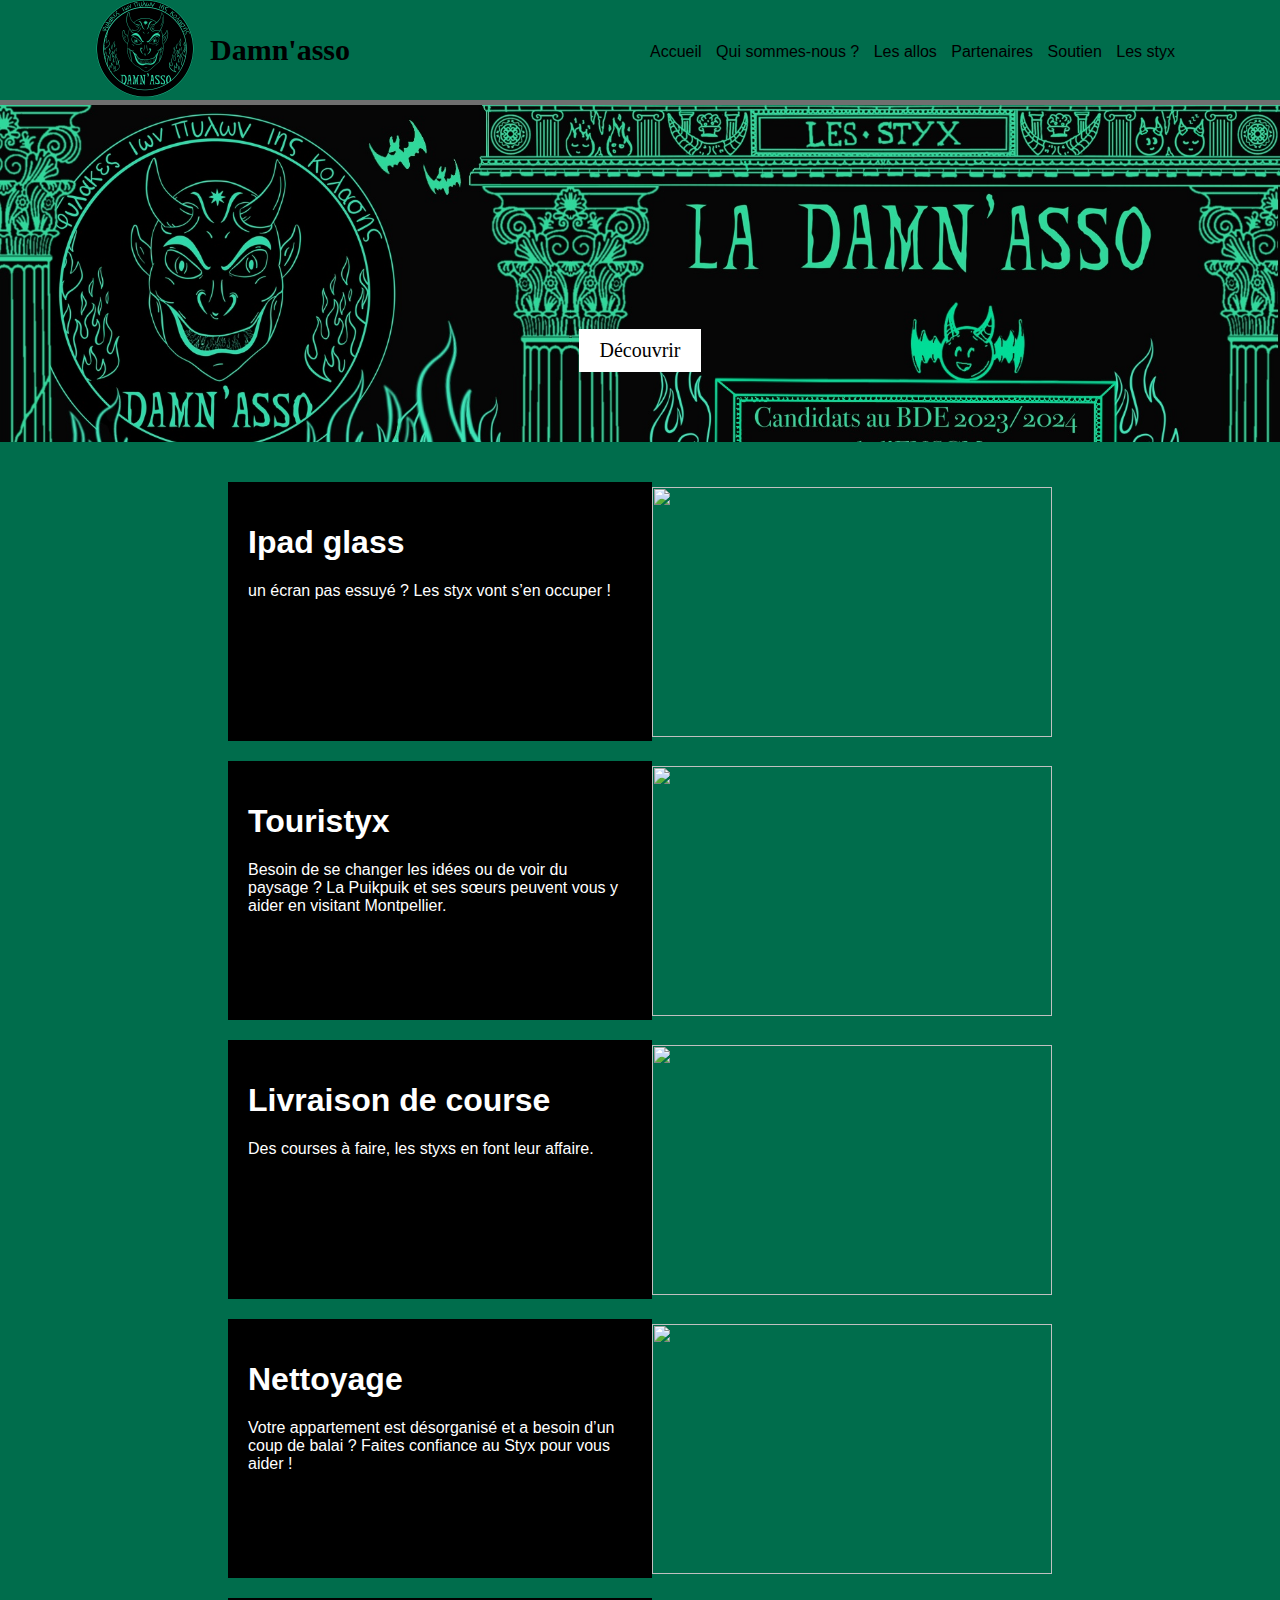
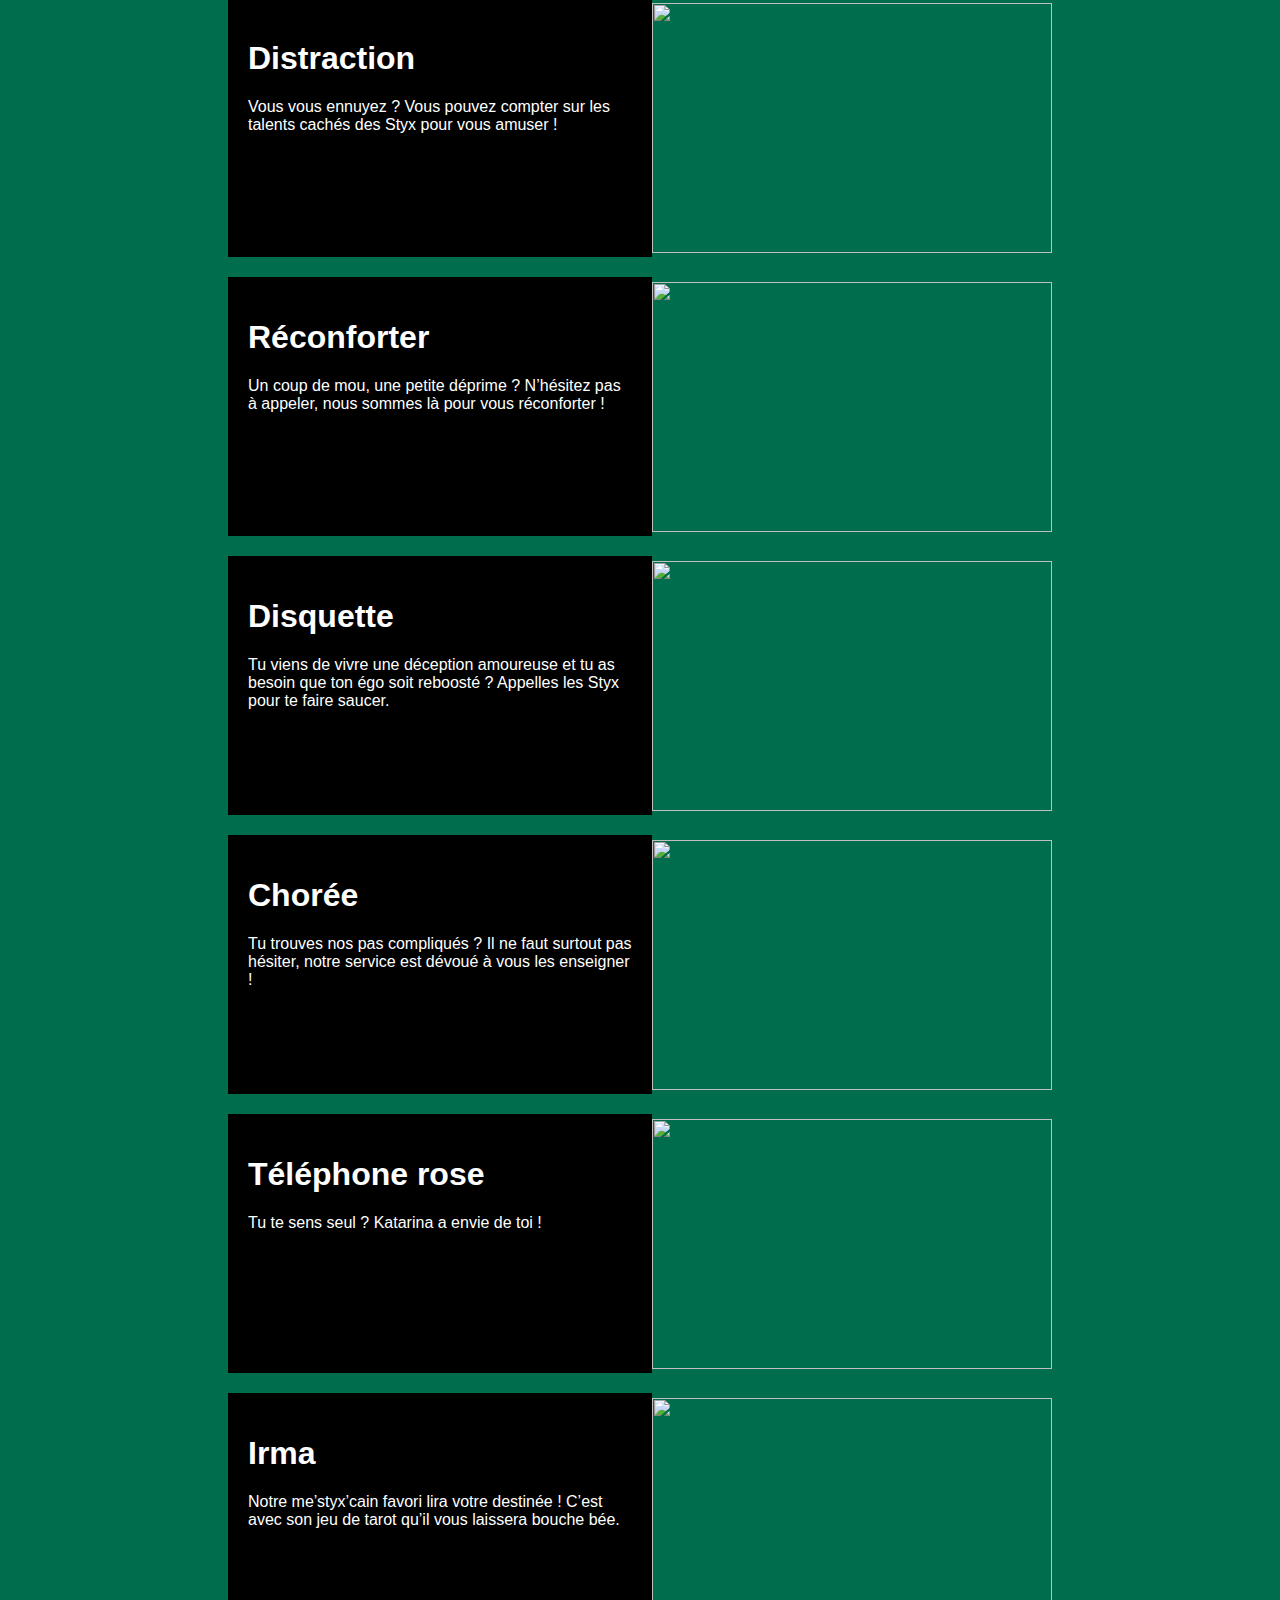
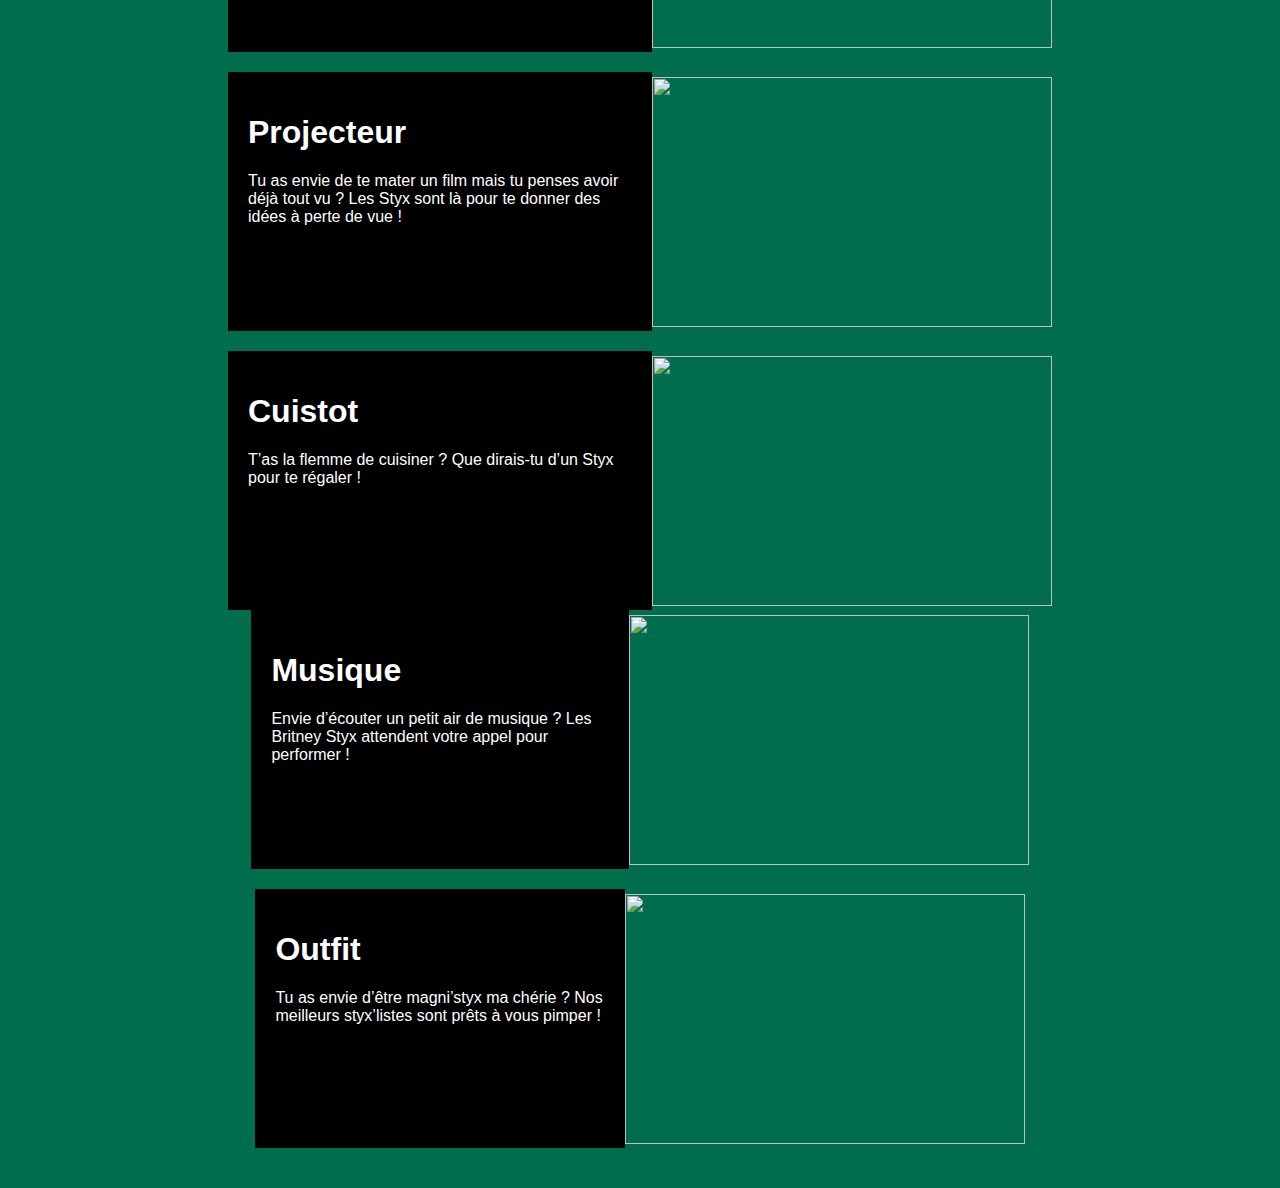
==== commit 6cf245bf: "107" ====
--- a/allos.html
+++ b/allos.html
@@ -18,6 +18,7 @@
 			<a href="/damnasso-campagne-styx/allos.html">Les allos</a>
 			<a href="/damnasso-campagne-styx/partenaires.html">Partenaires</a>
 			<a href="/damnasso-campagne-styx/soutient.html">Soutien</a>
+			<a href="/damnasso-campagne-styx/styx.html">Les styx</a>
 			
 		</div>
 	</nav>
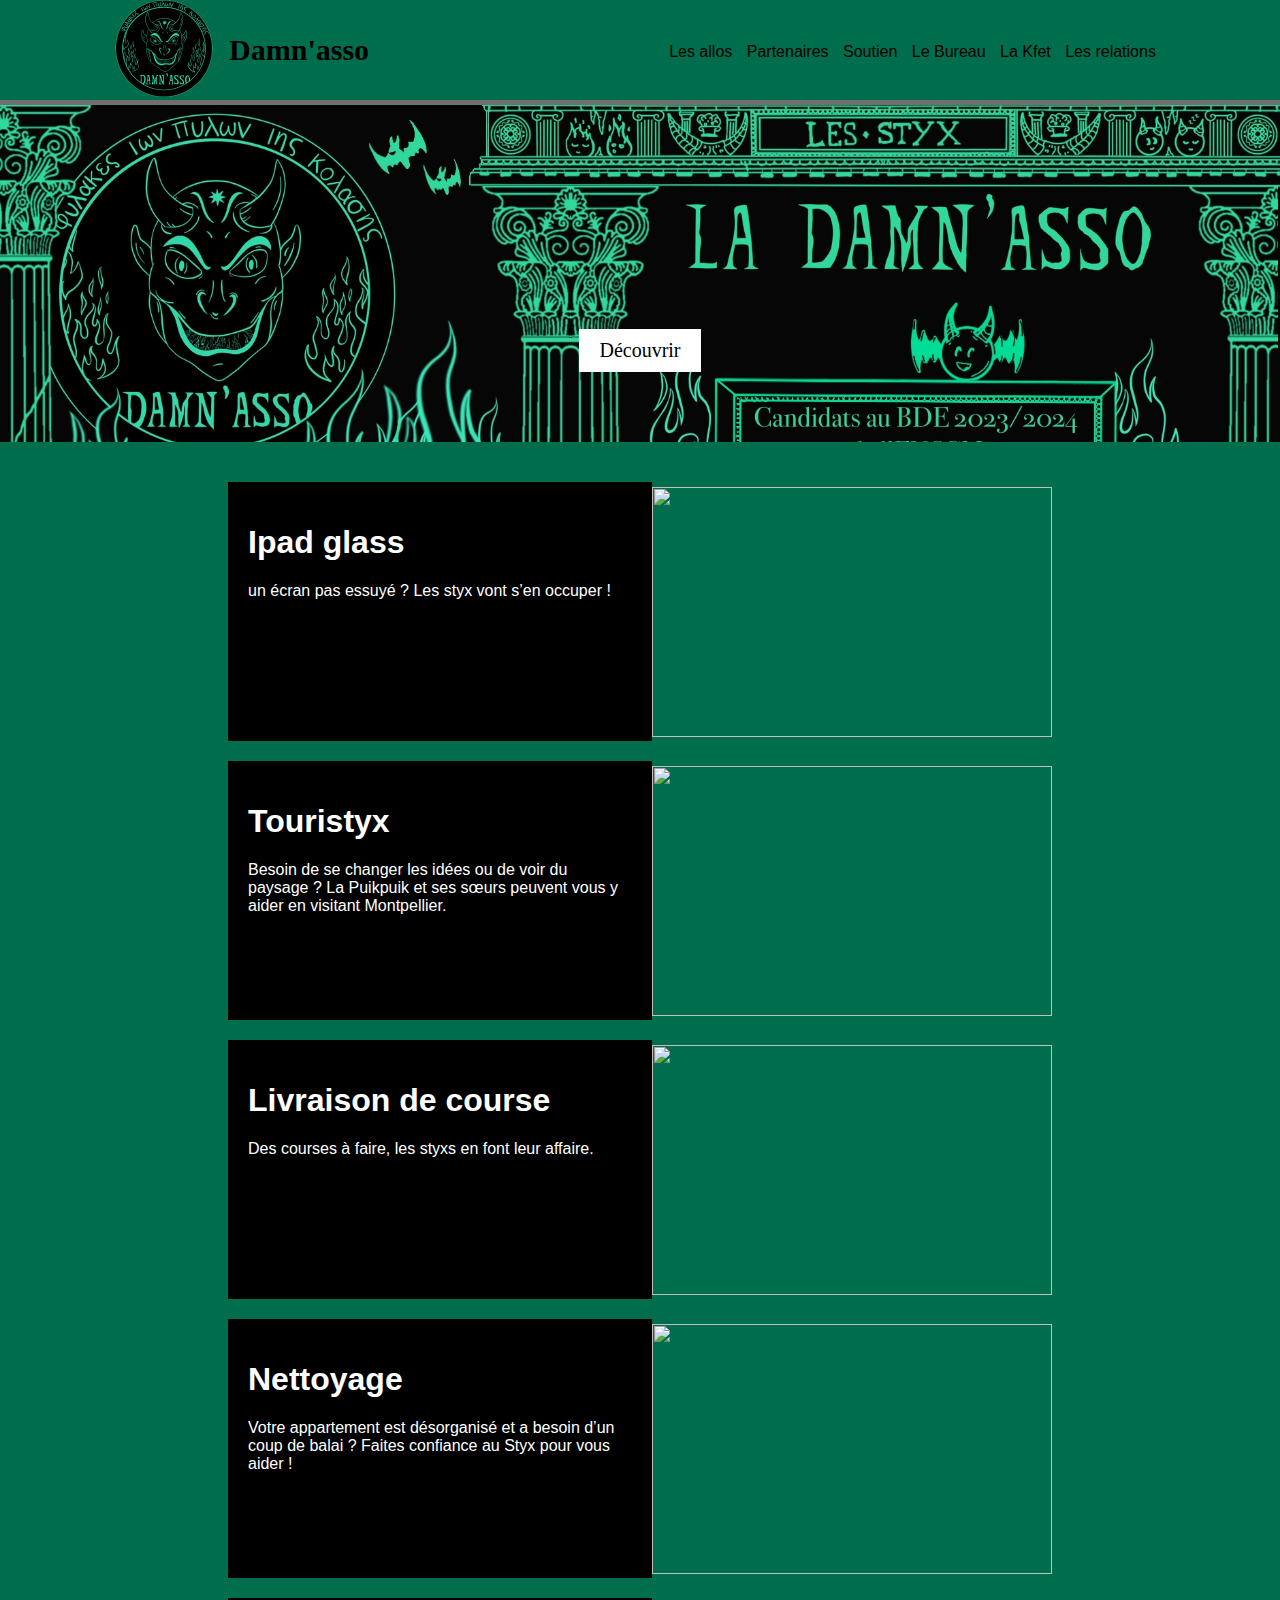
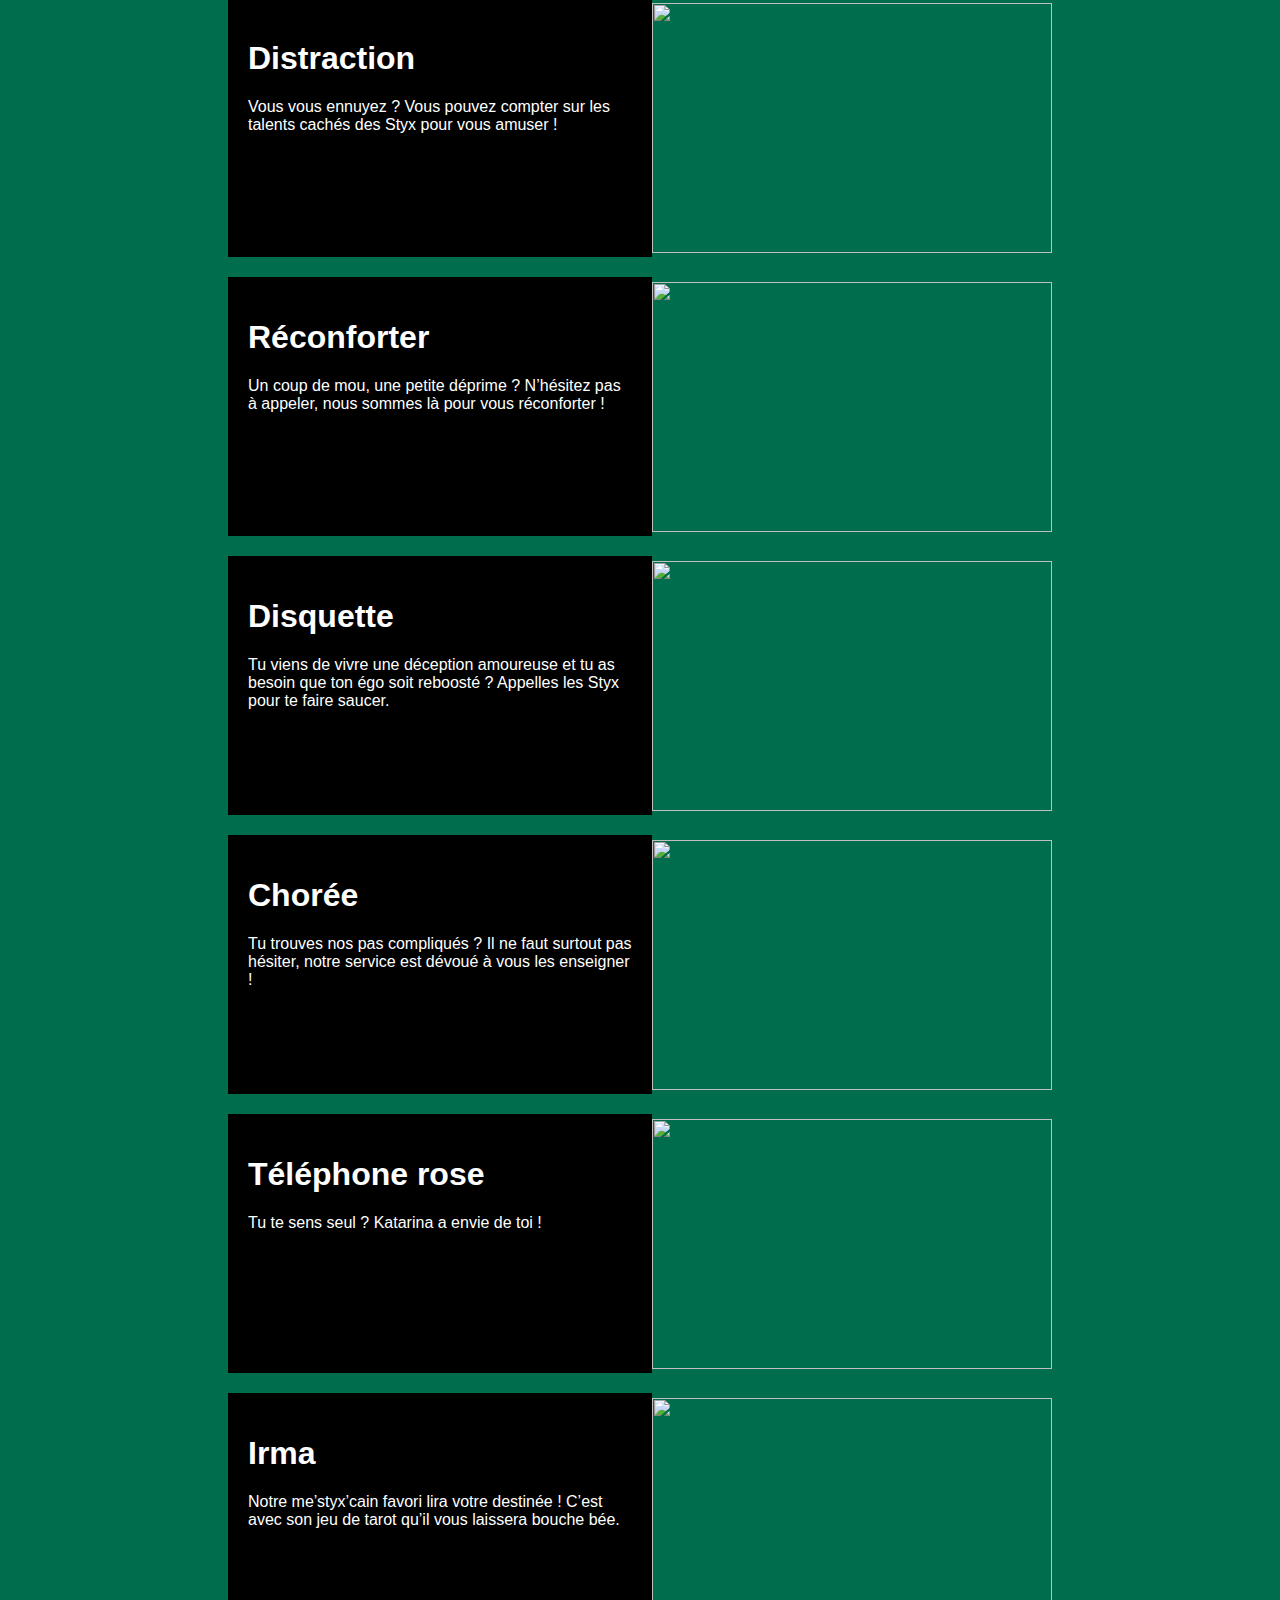
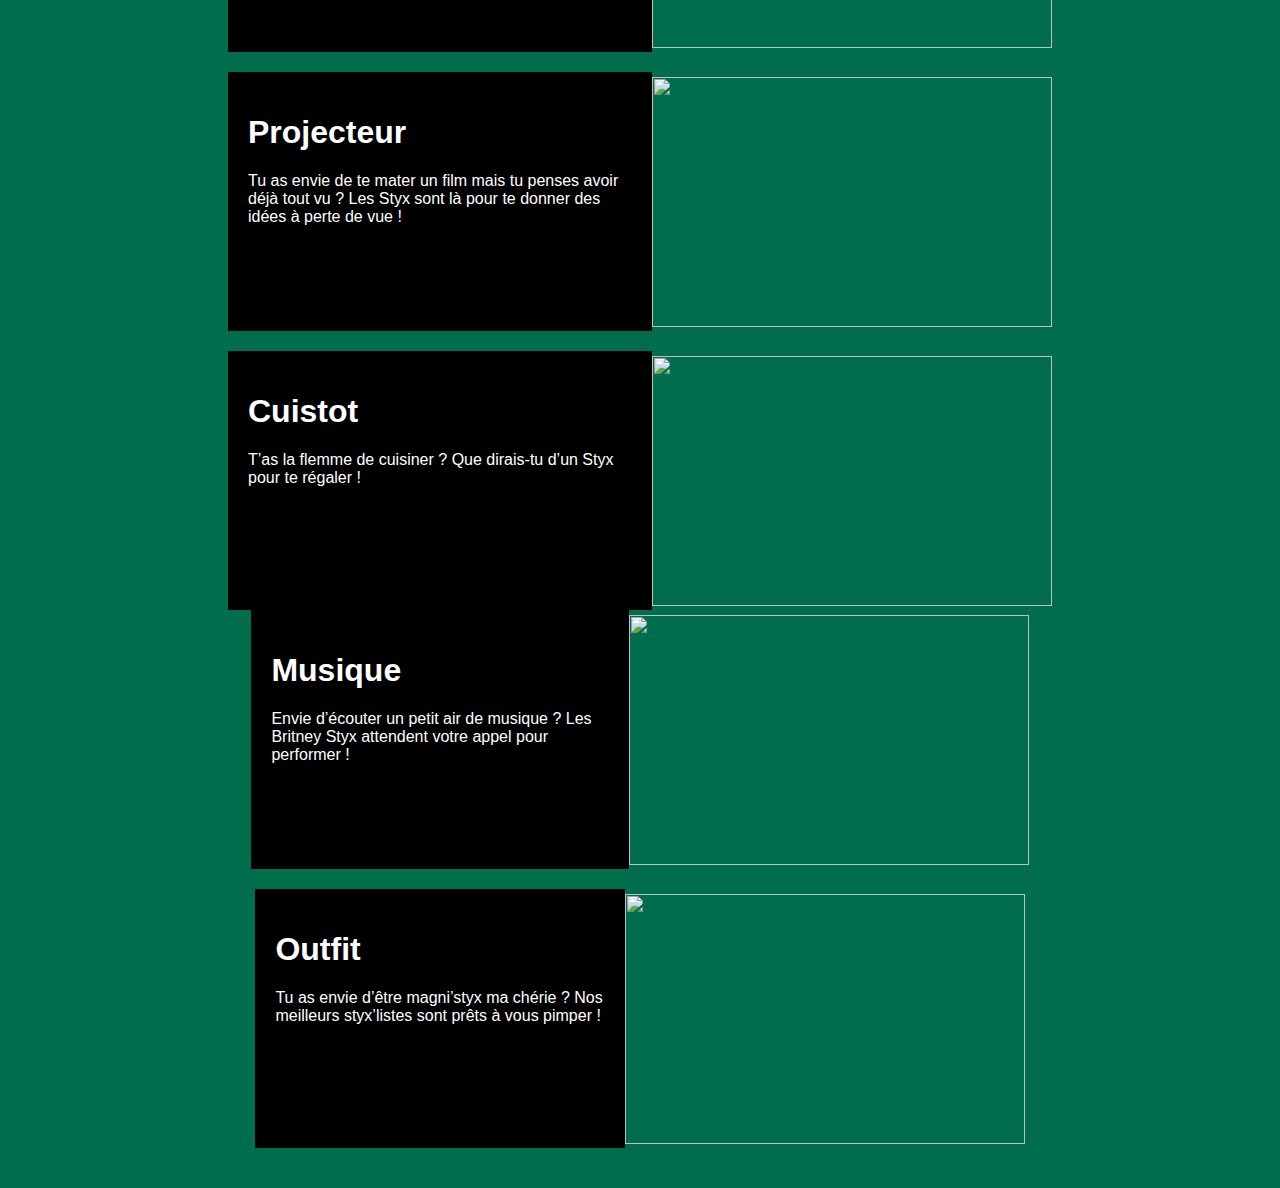
==== commit 93d6f5ff: "120" ====
--- a/allos.html
+++ b/allos.html
@@ -13,12 +13,12 @@
 		<img src='images/image0.png'>
 		<h1>&nbsp&nbspDamn'asso</h1>
 		<div class="onglets">
-			<a href="/damnasso-campagne-styx/index.html">Accueil</a>
-			<a href="/damnasso-campagne-styx/quisommesnous.html">Qui sommes-nous ?</a>
 			<a href="/damnasso-campagne-styx/allos.html">Les allos</a>
 			<a href="/damnasso-campagne-styx/partenaires.html">Partenaires</a>
 			<a href="/damnasso-campagne-styx/soutient.html">Soutien</a>
-			<a href="/damnasso-campagne-styx/styx.html">Les styx</a>
+			<a href="/damnasso-campagne-styx/bureau.html">Le Bureau</a>
+			<a href="/damnasso-campagne-styx/kfet.html">La Kfet</a>
+			<a href="/damnasso-campagne-styx/realtion.html">Les relations</a>
 			
 		</div>
 	</nav>
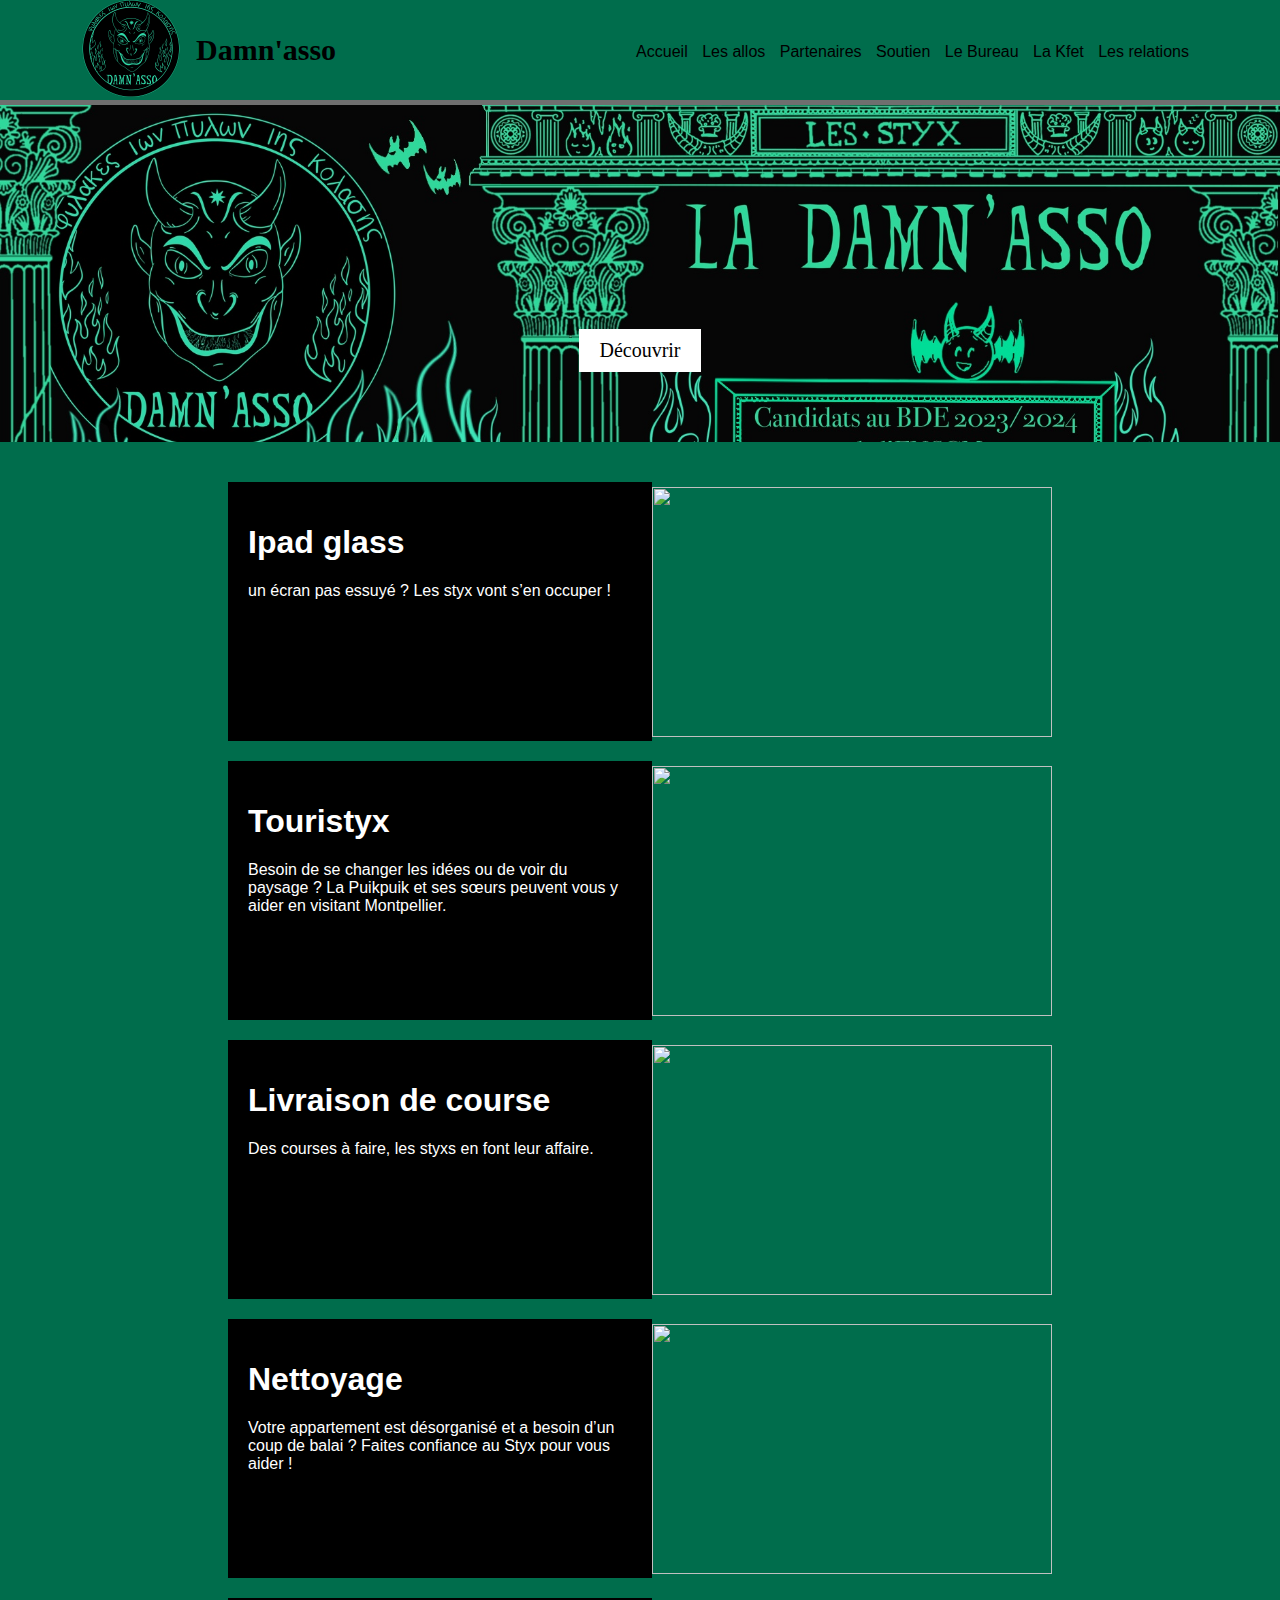
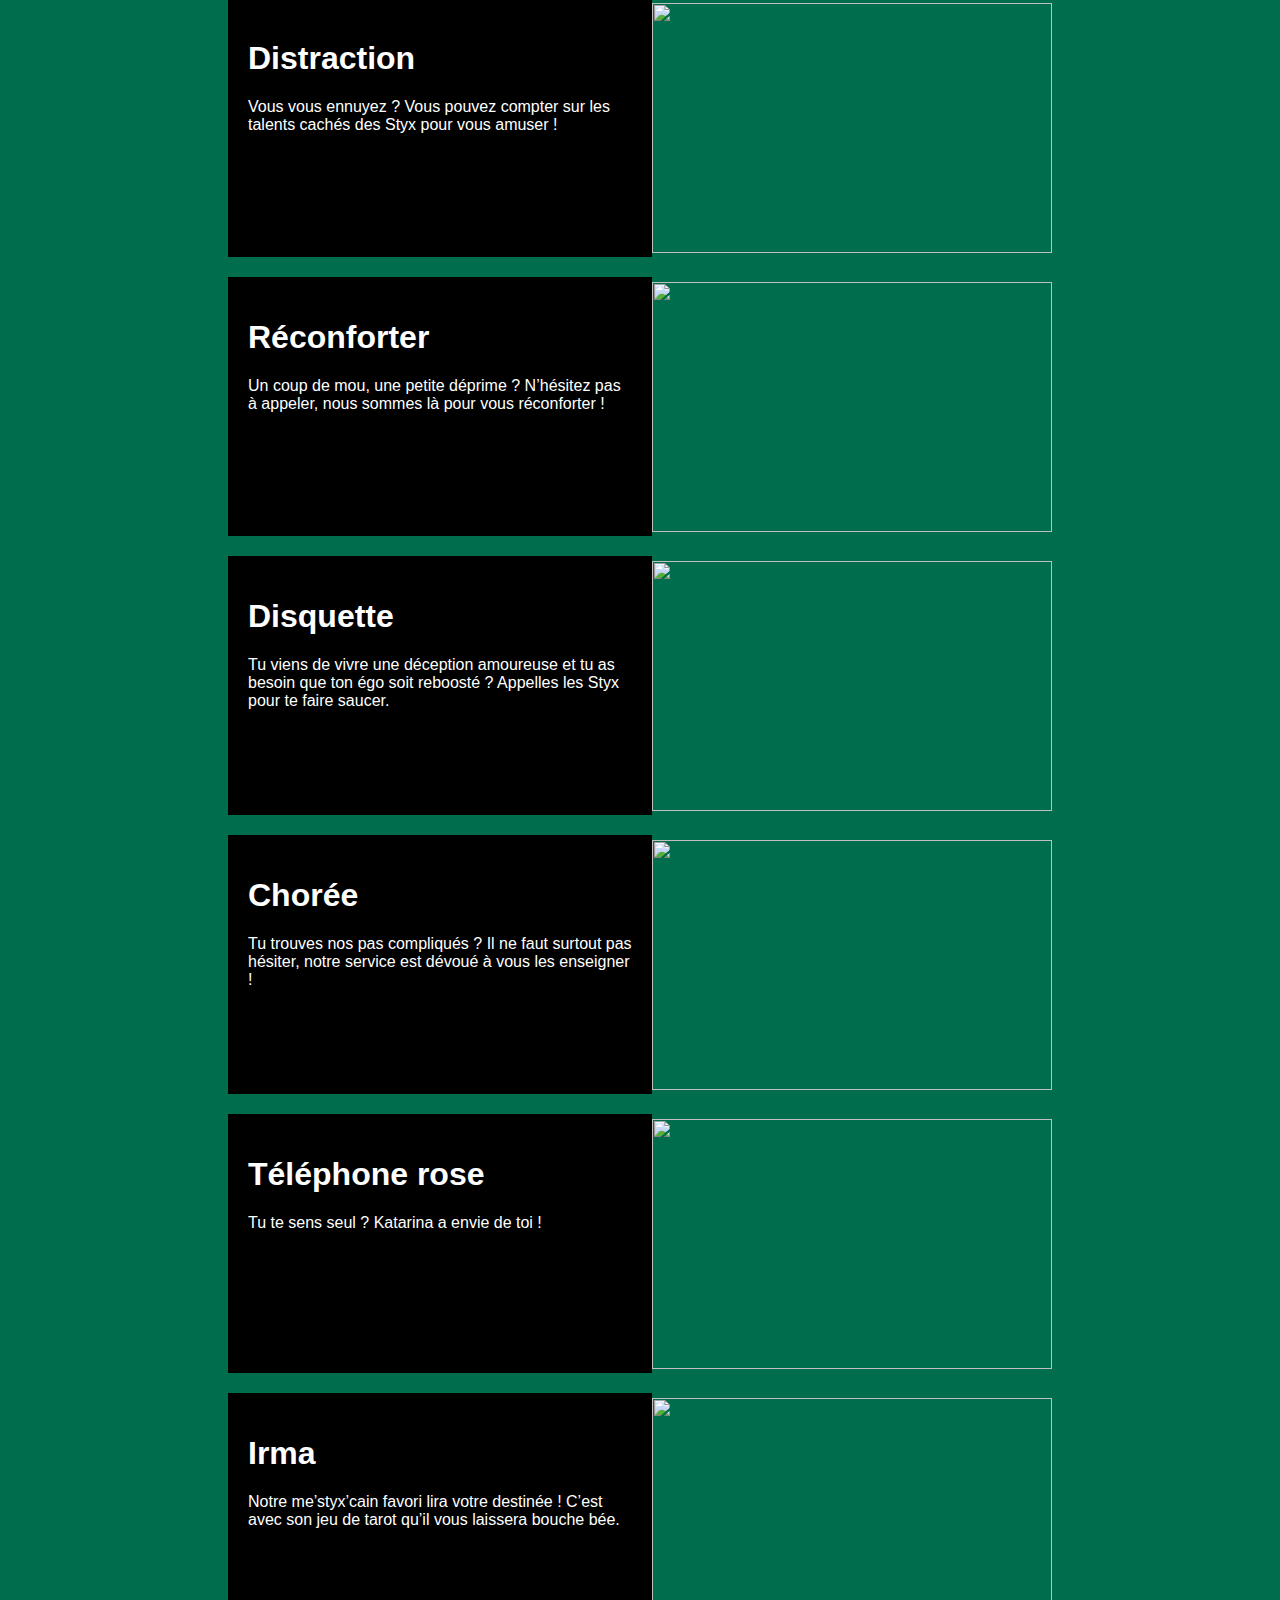
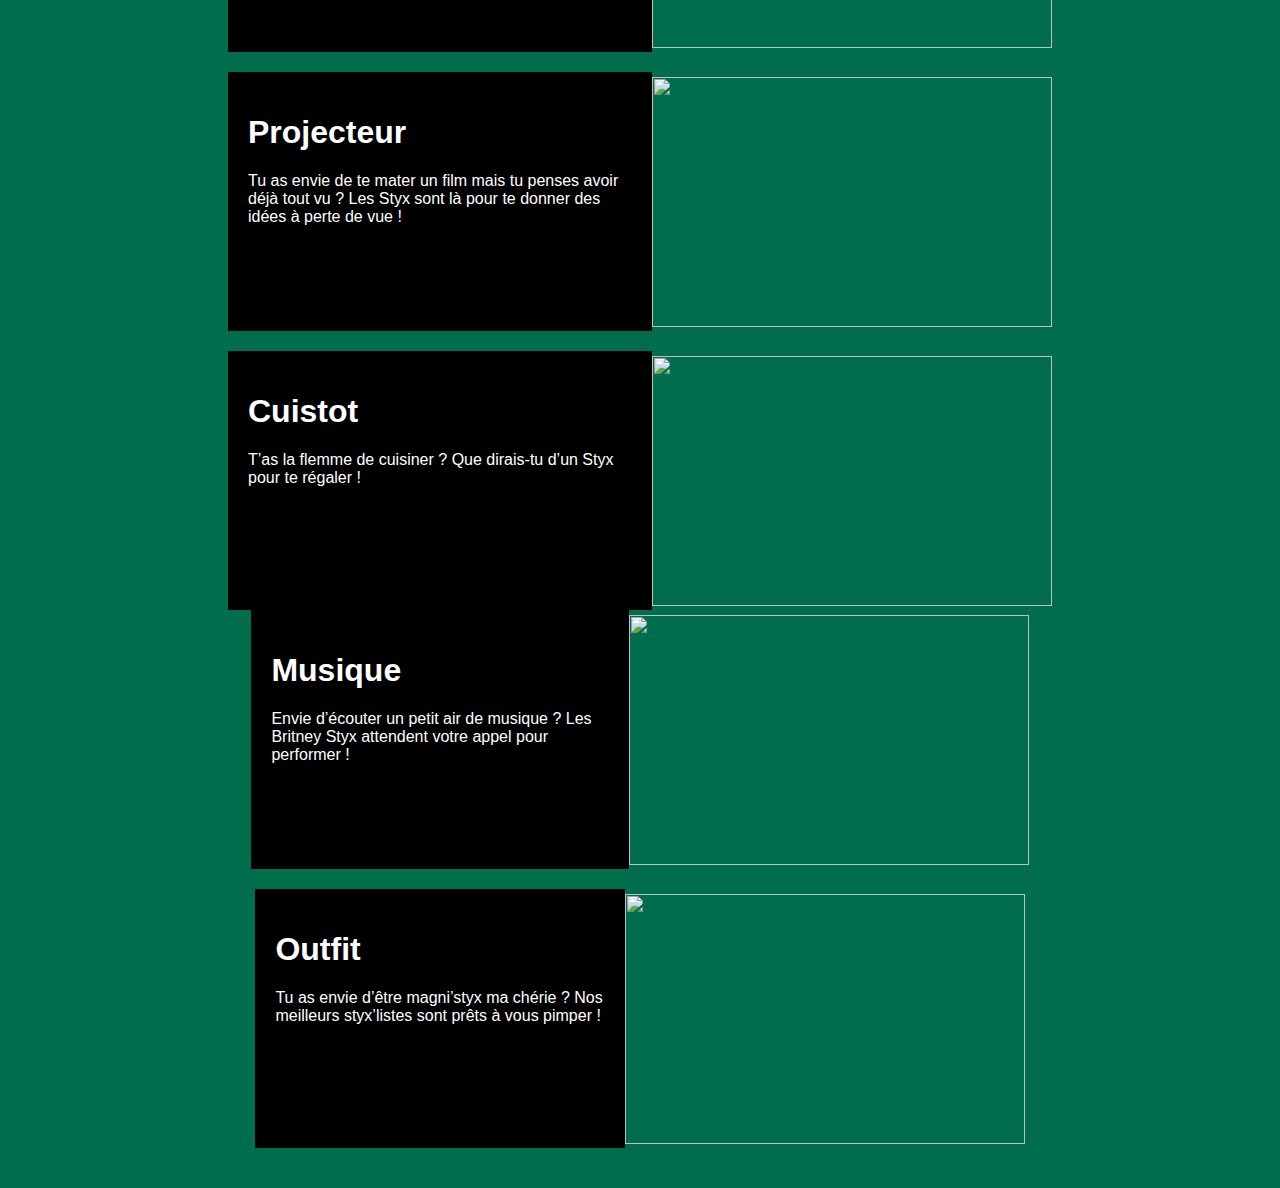
==== commit fc5985c1: "127" ====
--- a/allos.html
+++ b/allos.html
@@ -13,6 +13,7 @@
 		<img src='images/image0.png'>
 		<h1>&nbsp&nbspDamn'asso</h1>
 		<div class="onglets">
+			<a href="/damnasso-campagne-styx/index.html">Accueil</a>
 			<a href="/damnasso-campagne-styx/allos.html">Les allos</a>
 			<a href="/damnasso-campagne-styx/partenaires.html">Partenaires</a>
 			<a href="/damnasso-campagne-styx/soutient.html">Soutien</a>
